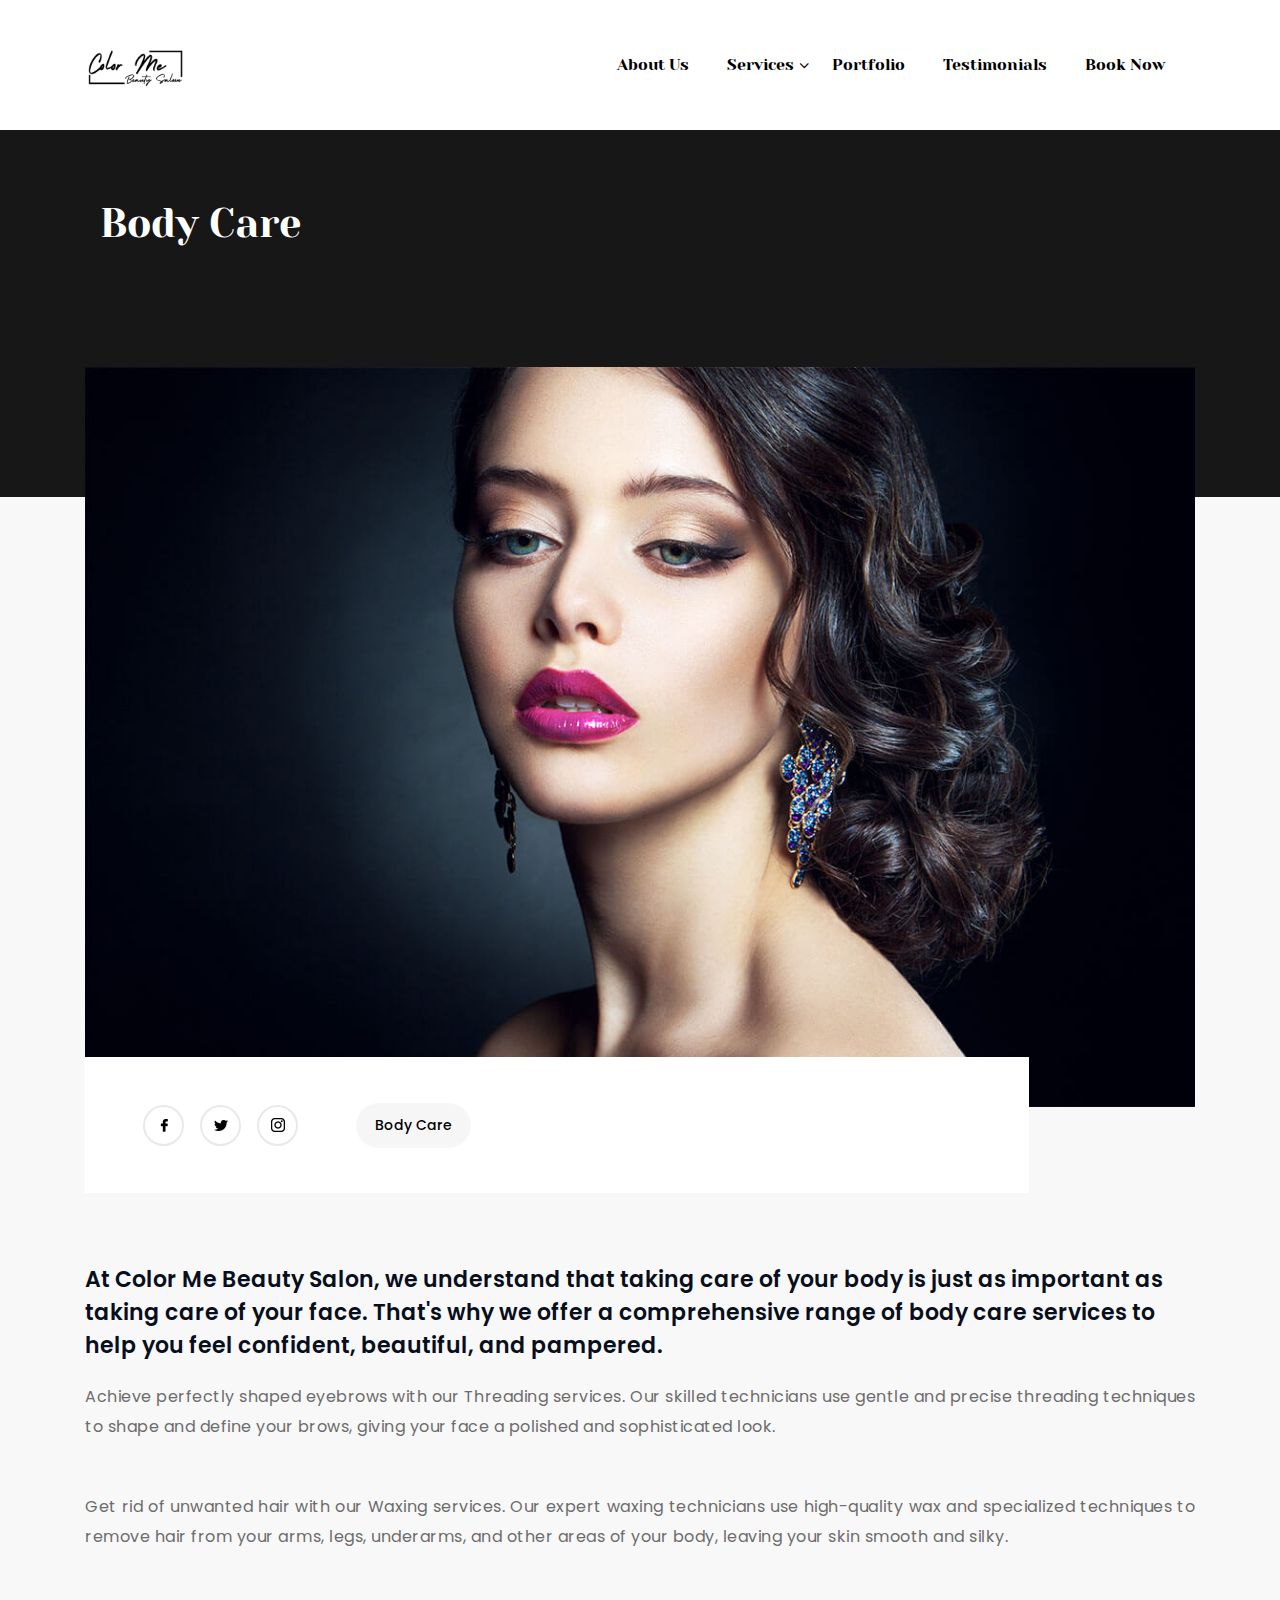
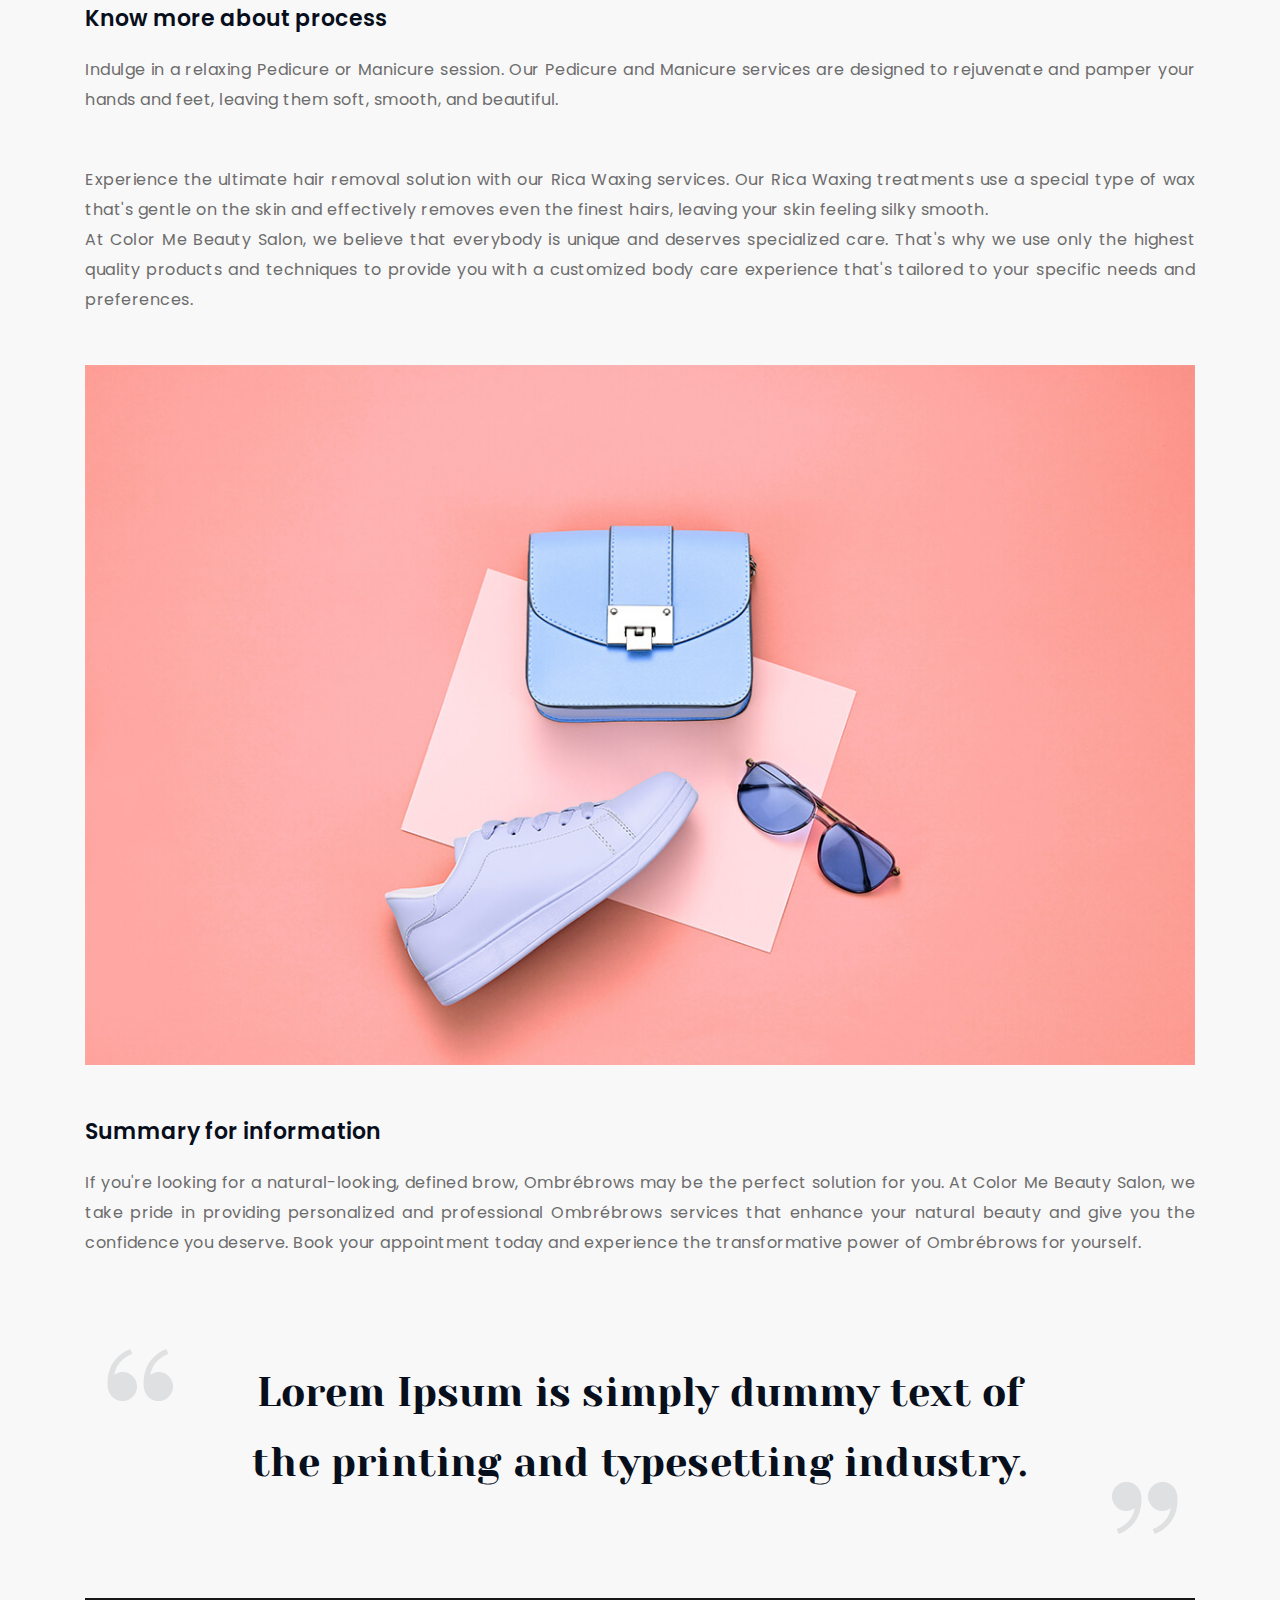
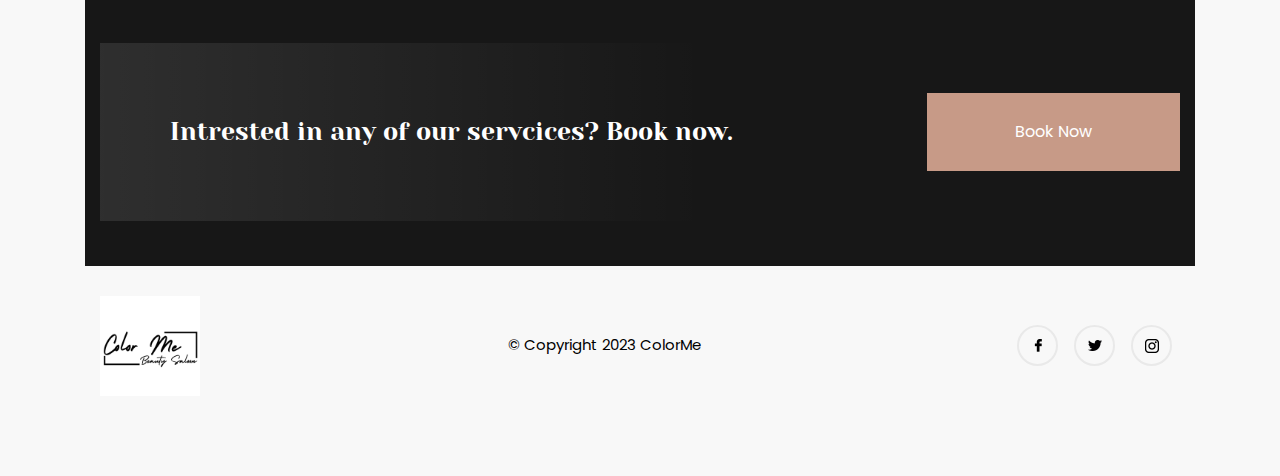
==== Body Care.html @ 49930834 "commit" ====
<!DOCTYPE html>
<html lang="en">

<!-- Mirrored from razzle.mythicsdesign.com/blog-detail.html by HTTrack Website Copier/3.x [XR&CO'2014], Fri, 12 May 2023 09:17:49 GMT -->

<head>
    <meta charset="utf-8">
    <title>Color me</title>
    <!-- Mobile Metas -->
    <meta name="viewport" content="width=device-width, initial-scale=1.0">
    <meta http-equiv="X-UA-Compatible" content="IE=edge" />
    <meta name="description" content="Beauty Salon HTML Template">
    <!--Favicon-->
    <link rel="apple-touch-icon" sizes="57x57" href="images/favicon/apple-icon-57x57.png">
    <link rel="apple-touch-icon" sizes="60x60" href="images/favicon/apple-icon-60x60.png">
    <link rel="apple-touch-icon" sizes="72x72" href="images/favicon/apple-icon-72x72.png">
    <link rel="apple-touch-icon" sizes="76x76" href="images/favicon/apple-icon-76x76.png">
    <link rel="apple-touch-icon" sizes="114x114" href="images/favicon/apple-icon-114x114.png">
    <link rel="apple-touch-icon" sizes="120x120" href="images/favicon/apple-icon-120x120.png">
    <link rel="apple-touch-icon" sizes="144x144" href="images/favicon/apple-icon-144x144.png">
    <link rel="apple-touch-icon" sizes="152x152" href="images/favicon/apple-icon-152x152.png">
    <link rel="apple-touch-icon" sizes="180x180" href="images/favicon/apple-icon-180x180.png">
    <link rel="icon" type="image/png" sizes="192x192" href="images/favicon/android-icon-192x192.png">
    <link rel="icon" type="image/png" sizes="32x32" href="images/favicon/favicon-32x32.png">
    <link rel="icon" type="image/png" sizes="96x96" href="images/favicon/favicon-96x96.png">
    <link rel="icon" type="image/png" sizes="16x16" href="images/favicon/favicon-16x16.png">
    <link rel="manifest" href="manifest.html">
    <meta name="msapplication-TileColor" content="#ffffff">
    <meta name="msapplication-TileImage" content="images/favicon/ms-icon-144x144.png">
    <meta name="theme-color" content="#ffffff">
    <!-- CSS -->
    <link rel="stylesheet" href="assets/css/bootstrap.min.css" />
    <link rel="stylesheet" href="assets/css/lity.css" />
    <link rel="stylesheet" href="assets/css/style.css" />
    <link rel="stylesheet" href="assets/css/responsive.css">
    <link rel="stylesheet" href="assets/css/slick.css" />
    <link rel="stylesheet" href="assets/css/font-awesome/css/font-awesome.css" />
    <!--fonts css-->
    <link href="https://fonts.googleapis.com/css?family=Yeseva+One" rel="stylesheet">
    <link href="https://fonts.googleapis.com/css?family=Poppins:100,100i,200,200i,300,300i,400,400i,500,500i,600,600i,700,700i,800,800i,900,900i" rel="stylesheet" />
</head>

<body>
    <div class="loader">
        <div class="loader-inner">
            <img src="images/colorme.jpeg" alt="LOGO" class="logo-img" />
            <img src="images/colorme.jpeg" alt="Loader GIF" class="loader-img" />
        </div>
    </div>
    <!-- Navigation Start -->
    <nav class="navbar navbar-expand-md navbar-light  sticky-top" id="nav-main">
        <div class="container">
            <a href="index.html" class="navbar-brand">
                <img src="images/colorme.jpeg" alt="LOGO" class="img-fluid" />
            </a>
            <button class="navbar-toggler" data-target="#navigation" data-control="navigation" data-toggle="collapse">
            <span class="navbar-toggler-icon"></span>
            </button>
            <div class="collapse navbar-collapse" id="navigation">
                <ul class="nav navbar-nav pull-lg-right ml-auto">
                    <li class="nav-item ">
                        <a href="index.html#about" class="nav-link  page-scroll">About Us</a>
                    </li>
                    <li class="nav-item  sub-menu-parent">
                        <a class="nav-link page-scroll drop-down" href="#">Services</a>
                        <ul class="sub-menu">
                            <li><a href="Microblading.html" class="page-scroll">Microblading</a></li>
                            <li><a href="Bridal Make-Up.html" class="page-scroll">Bridal Make-Up</a></li>
                            <li><a href="Hair Care
                                .html" class="page-scroll">Hair Care</a></li>
                            <li><a href="Body Care.html" class="page-scroll">Body Care</a></li>
                            <li><a href="Skin Care.html" class="page-scroll">Skin Care</a></li>
                        </ul>
                    </li>
                    <!-- <li class="nav-item">
                        <a href="index-2.html#expert" class="nav-link page-scroll">Our Expert</a>
                    </li> -->
                    <li class="nav-item">
                        <a href="index.html#portfolio" class="nav-link page-scroll">Portfolio</a>
                    </li>
                    <li class="nav-item">
                        <a href="index.html#testimonial" class="nav-link page-scroll">Testimonials</a>
                    </li>
                    <!-- <li class="nav-item  sub-menu-parent"  >
                     <a class="nav-link page-scroll active  drop-down" href="index-2.html#blog">Blog</a>
                     <ul class="sub-menu">
                        <li><a href="blog.html" class="page-scroll">Blog</a></li>
                        <li><a href="blog-detail.html" class="page-scroll active">Blog Detail</a></li>
                     </ul>
                  </li> -->
                    <li class="nav-item">
                        <a href="index.html#contact" class="nav-link page-scroll">Book Now</a>
                    </li>
                </ul>
            </div>
        </div>
    </nav>
    <!--Navigation End -->
    <div class="main-banner-area">
        <!-- start blog image banner -->
        <div class="half-bg d-flex  align-items-center" id="blog-bg">
            <div class="container">
                <div class="col-lg-9 col-md-9">
                    <div class="section-title ">
                        <h2 class="title line-height-70 text-left text-white">
                            Body Care

                        </h2>
                    </div>
                </div>
            </div>
        </div>
        <!-- end blog image banner -->
    </div>
    <!--Blog Start-->
    <div id="Blog-page" class="blog-inner-page">
        <div class="container">
            <div class="row">
                <div class="blog-grid-card col-lg-12 col-md-12 col-sm-12 col-xs-12 d-flex justify-content-between flex-column">
                    <div class="blog-img">
                        <img src="images/blog/blog-img1.jpg" alt="Blog Image" class="img-fluid" />
                    </div>
                    <div class="blog-inner d-flex align-items-center justify-content-between">
                        <!-- <div class="blog-profile d-flex align-items-center ">
                            <div class="blog-profile-img">
                                <img src="images/blog/profile.png" alt="Blog Profile" />
                            </div>
                            <div class="blog-profile-text">
                                <h4>Aron Martine</h4>
                                <h5 class="blog-text-left ">
                                    March 7, 2019
                                </h5>
                            </div>
                        </div> -->
                        <div class="blog-text-right d-flex align-items-center ">
                            <ul class=" hero-social social-icon   text-right d-flex">
                                <li>
                                    <a href="#" target="_blank">
                                        <img src="images/facebook.png" alt="Facebook Logo" />
                                    </a>
                                </li>
                                <li>
                                    <a href="#" target="_blank">
                                        <img src="images/twitter.png" alt="Twitter Logo" />
                                    </a>
                                </li>
                                <li>
                                    <a href="#" target="_blank">
                                        <img src="images/instagram.png" alt="Instagram Logo" />
                                    </a>
                                </li>
                            </ul>
                            <a href="#" class="blog-inner-tag ">Body Care</a>
                        </div>
                    </div>
                </div>
            </div>
            <!-- blog-post-wrapper Start -->
            <div class="blog-post-wrapper">
                <!-- blog-post__content Start -->
                <div class="blog-post__content">
                    <div class="blog-head">At Color Me Beauty Salon, we understand that taking care of your body is just as important as taking care of your face. That's why we offer a comprehensive range of body care services to help you feel confident, beautiful, and pampered.

                    </div>
                    <p>
                        Achieve perfectly shaped eyebrows with our Threading services. Our skilled technicians use gentle and precise threading techniques to shape and define your brows, giving your face a polished and sophisticated look.


                    </p>
                    <p>
                        Get rid of unwanted hair with our Waxing services. Our expert waxing technicians use high-quality wax and specialized techniques to remove hair from your arms, legs, underarms, and other areas of your body, leaving your skin smooth and silky.


                    </p>
                    <div class="blog-head">Know more about process
                    </div>
                    <p>
                        Indulge in a relaxing Pedicure or Manicure session. Our Pedicure and Manicure services are designed to rejuvenate and pamper your hands and feet, leaving them soft, smooth, and beautiful.
                    </p>
                    <p>
                        Experience the ultimate hair removal solution with our Rica Waxing services. Our Rica Waxing treatments use a special type of wax that's gentle on the skin and effectively removes even the finest hairs, leaving your skin feeling silky smooth.
                        <br>At Color Me Beauty Salon, we believe that everybody is unique and deserves specialized care. That's why we use only the highest quality products and techniques to provide you with a customized body care experience that's tailored
                        to your specific needs and preferences.
                    </p>
                    <div class="blog-post__image">
                        <a href="#"><img src="images/blog/img1.jpg" alt="Blog Post" class="img-fluid" /></a>
                    </div>
                    <div class="blog-head">Summary for information
                    </div>
                    <p>
                        If you're looking for a natural-looking, defined brow, Ombrébrows may be the perfect solution for you. At Color Me Beauty Salon, we take pride in providing personalized and professional Ombrébrows services that enhance your natural beauty and give you
                        the confidence you deserve. Book your appointment today and experience the transformative power of Ombrébrows for yourself.
                    </p>
                </div>
                <!-- blog-post__content End -->
                <!-- blog-post__quote Start -->
                <div class="blog-post__quote text-center">
                    <q>Lorem Ipsum is simply dummy text of the 
                  printing and typesetting industry. </q>
                </div>

                <div class="blog-bottom">
                    <div class="container">
                        <div class=" d-flex align-items-center justify-content-between">
                            <div class="blog-b-left">
                                Intrested in any of our servcices? Book now.
                            </div>
                            <div class="blog-b-right">
                                <a href="#" class="blog-btn d-flex justify-content-center align-items-center">Book Now</a>
                            </div>
                        </div>
                    </div>
                </div>
                <div class="container">
                    <div class="foot-info d-flex justify-content-between align-items-center">
                        <div class="foot-logo">
                            <a href="index.html"><img src="images/colorme.jpeg" alt="Logo" /></a>
                        </div>
                        <div class="foot-text">© Copyright 2023 ColorMe</div>
                        <div class="f_d">
                            <ul class=" hero-social social-icon icon-sm m-0 xs-text-center text-right d-flex">
                                <li>
                                    <a href="#" target="_blank">
                                        <img src="images/facebook.png" alt="Facebook Logo" />
                                    </a>
                                </li>
                                <li>
                                    <a href="#" target="_blank">
                                        <img src="images/twitter.png" alt="Twitter Logo" />
                                    </a>
                                </li>
                                <li>
                                    <a href="#" target="_blank">
                                        <img src="images/instagram.png" alt="Instagram Logo" />
                                    </a>
                                </li>
                            </ul>
                        </div>
                    </div>
                </div>
                <!-- Javascript -->
                <script src="assets/js/jquery.min.js"></script>
                <script src="assets/js/Popper.js"></script>
                <script src="assets/js/bootstrap.min.js"></script>
                <script src="assets/js/lity.js"></script>
                <script src="assets/js/slick.min.js"></script>
                <script src="assets/js/jquery.easing.min.js"></script>
                <script src="assets/js/main.js"></script>
</body>



</html>
---- assets/css/lity.css ----
/*! Lity - v2.3.1 - 2018-04-20
* http://sorgalla.com/lity/
* Copyright (c) 2015-2018 Jan Sorgalla; Licensed MIT */
.lity {
  z-index: 9990;
  position: fixed;
  top: 0;
  right: 0;
  bottom: 0;
  left: 0;
  white-space: nowrap;
  background: #0b0b0b;
  background: rgba(0, 0, 0, 0.9);
  outline: none !important;
  opacity: 0;
  -webkit-transition: opacity 0.3s ease;
  -o-transition: opacity 0.3s ease;
  transition: opacity 0.3s ease;
}
.lity.lity-opened {
  opacity: 1;
}
.lity.lity-closed {
  opacity: 0;
}
.lity * {
  -webkit-box-sizing: border-box;
     -moz-box-sizing: border-box;
          box-sizing: border-box;
}
.lity-wrap {
  z-index: 9990;
  position: fixed;
  top: 0;
  right: 0;
  bottom: 0;
  left: 0;
  text-align: center;
  outline: none !important;
}
.lity-wrap:before {
  content: '';
  display: inline-block;
  height: 100%;
  vertical-align: middle;
  margin-right: -0.25em;
}
.lity-loader {
  z-index: 9991;
  color: #fff;
  position: absolute;
  top: 50%;
  margin-top: -0.8em;
  width: 100%;
  text-align: center;
  font-size: 14px;
  font-family: Arial, Helvetica, sans-serif;
  opacity: 0;
  -webkit-transition: opacity 0.3s ease;
  -o-transition: opacity 0.3s ease;
  transition: opacity 0.3s ease;
}
.lity-loading .lity-loader {
  opacity: 1;
}
.lity-container {
  z-index: 9992;
  position: relative;
  text-align: left;
  vertical-align: middle;
  display: inline-block;
  white-space: normal;
  max-width: 100%;
  max-height: 100%;
  outline: none !important;
}
.lity-content {
  z-index: 9993;
  width: 100%;
  -webkit-transform: scale(1);
      -ms-transform: scale(1);
       -o-transform: scale(1);
          transform: scale(1);
  -webkit-transition: -webkit-transform 0.3s ease;
  transition: -webkit-transform 0.3s ease;
  -o-transition: -o-transform 0.3s ease;
  transition: transform 0.3s ease;
  transition: transform 0.3s ease, -webkit-transform 0.3s ease, -o-transform 0.3s ease;
}
.lity-loading .lity-content,
.lity-closed .lity-content {
  -webkit-transform: scale(0.8);
      -ms-transform: scale(0.8);
       -o-transform: scale(0.8);
          transform: scale(0.8);
}
.lity-content:after {
  content: '';
  position: absolute;
  left: 0;
  top: 0;
  bottom: 0;
  display: block;
  right: 0;
  width: auto;
  height: auto;
  z-index: -1;
  -webkit-box-shadow: 0 0 8px rgba(0, 0, 0, 0.6);
          box-shadow: 0 0 8px rgba(0, 0, 0, 0.6);
}
.lity-close {
  z-index: 9994;
  width: 35px;
  height: 35px;
  position: fixed;
  right: 0;
  top: 0;
  -webkit-appearance: none;
  cursor: pointer;
  text-decoration: none;
  text-align: center;
  padding: 0;
  color: #fff;
  font-style: normal;
  font-size: 35px;
  font-family: Arial, Baskerville, monospace;
  line-height: 35px;
  text-shadow: 0 1px 2px rgba(0, 0, 0, 0.6);
  border: 0;
  background: none;
  outline: none;
  -webkit-box-shadow: none;
          box-shadow: none;
}
.lity-close::-moz-focus-inner {
  border: 0;
  padding: 0;
}
.lity-close:hover,
.lity-close:focus,
.lity-close:active,
.lity-close:visited {
  text-decoration: none;
  text-align: center;
  padding: 0;
  color: #fff;
  font-style: normal;
  font-size: 35px;
  font-family: Arial, Baskerville, monospace;
  line-height: 35px;
  text-shadow: 0 1px 2px rgba(0, 0, 0, 0.6);
  border: 0;
  background: none;
  outline: none;
  -webkit-box-shadow: none;
          box-shadow: none;
}
.lity-close:active {
  top: 1px;
}
/* Image */
.lity-image img {
  max-width: 100%;
  display: block;
  line-height: 0;
  border: 0;
}
/* iFrame */
.lity-iframe .lity-container,
.lity-youtube .lity-container,
.lity-vimeo .lity-container,
.lity-facebookvideo .lity-container,
.lity-googlemaps .lity-container {
  width: 100%;
  max-width: 964px;
}
.lity-iframe-container {
  width: 100%;
  height: 0;
  padding-top: 56.25%;
  overflow: auto;
  pointer-events: auto;
  -webkit-transform: translateZ(0);
          transform: translateZ(0);
  -webkit-overflow-scrolling: touch;
}
.lity-iframe-container iframe {
  position: absolute;
  display: block;
  top: 0;
  left: 0;
  width: 100%;
  height: 100%;
  -webkit-box-shadow: 0 0 8px rgba(0, 0, 0, 0.6);
          box-shadow: 0 0 8px rgba(0, 0, 0, 0.6);
  background: #000;
}
.lity-hide {
  display: none;
}
---- assets/css/style.css ----
/*-----------------------------------------------------------------------------------
-----------------------------------------------------------------------------------
CSS INDEX
===================
01. Theme default CSS
02. Loader CSS
03. BG Lines CSS 
04. Navbar CSS 
05. Hero Section CSS
06. About Section CSS
07. Service Section CSS
08. Price Section CSS
09. Our Expert Section CSS
10. Video Section CSS 
11. Portfolio Section CSS
12. Testimonial Section CSS
13. Blog Section CSS
14. Contact Section CSS
15. Footer CSS
16. Blog Page CSS
17. Blog Detail Page CSS
-----------------------------------------------------------------------------------*/


/*=============== 01. Theme default CSS =====================*/

*,
*::after,
*::before {
    -webkit-box-sizing: border-box;
    box-sizing: border-box;
}

.site-wrapper {
    height: 100%;
}

::-ms-clear {
    display: none;
}

body {
    background-color: #f8f8f8;
    font-family: 'Yeseva One', cursive;
    position: relative;
    overflow-x: hidden;
    margin: 0;
    padding: 0;
}

body {
    max-width: 100%;
    overflow-x: hidden;
}

body[data-rtl="rtl"] {
    direction: rtl;
    text-align: right;
}

h1,
h2,
h3,
h4,
h5,
h6 {
    color: #222222;
    font-weight: 400;
    margin-top: 0;
    line-height: 1.2;
}

h1 {
    font-size: 36px;
}

h2 {
    font-size: 30px;
}

h3 {
    font-size: 24px;
}

h4 {
    font-size: 18px;
}

h5 {
    font-size: 14px;
}

h6 {
    font-size: 12px;
}

p:last-child {
    margin-bottom: 0;
}

p {
    font-family: 'Poppins', sans-serif;
    font-size: 15px;
    line-height: 25px;
    margin: 0;
    text-align: justify;
}

a,
button {
    color: inherit;
    display: inline-block;
    line-height: inherit;
    text-decoration: none;
    cursor: pointer;
}

a,
button,
img,
input,
span {
    -webkit-transition: all 0.3s ease 0s;
    -o-transition: all 0.3s ease 0s;
    transition: all 0.3s ease 0s;
}

*:focus {
    outline: none !important;
}

a:focus {
    color: inherit;
    outline: none;
    text-decoration: none;
}

a:hover {
    text-decoration: none;
    color: #d0a97e;
}

button,
input[type="submit"] {
    cursor: pointer;
}

ul {
    list-style: outside none none;
    margin: 0;
    padding: 0;
}

img {
    max-width: 100%;
}

.width-100 {
    width: 100%;
}

.position-absolute {
    position: absolute!important;
}

.float-right {
    float: right !important;
}

a,
a:active,
a:focus {
    color: #6f6f6f;
    text-decoration: none;
    transition-timing-function: ease-in-out;
    -ms-transition-timing-function: ease-in-out;
    -moz-transition-timing-function: ease-in-out;
    -webkit-transition-timing-function: ease-in-out;
    -o-transition-timing-function: ease-in-out;
    transition-duration: .2s;
    -ms-transition-duration: .2s;
    -moz-transition-duration: .2s;
    -webkit-transition-duration: .2s;
    -o-transition-duration: .2s;
}

.section-title .title {
    font-size: 40px;
    color: #000000;
    padding-bottom: 50px;
    position: relative;
    margin: 0px;
}

.text-white {
    color: #ffffff;
}

.line-height-70 {
    line-height: 70px;
}


/*================ 02. Loader CSS ===============*/

html,
body {
    overflow-y: hidden;
}

html.animate,
body.animate {
    overflow-y: auto;
}

.loader {
    position: fixed;
    left: 0px;
    top: 0px;
    width: 100%;
    height: 100%;
    z-index: 10000;
    background: rgb(255, 255, 255);
    opacity: 1;
}

.loader-inner {
    display: -webkit-box;
    display: -ms-flexbox;
    display: flex;
    -webkit-box-pack: center;
    -ms-flex-pack: center;
    justify-content: center;
    -webkit-box-align: center;
    -ms-flex-align: center;
    align-items: center;
    -webkit-box-orient: vertical;
    -webkit-box-direction: normal;
    -ms-flex-direction: column;
    flex-direction: column;
    position: absolute;
    left: 0;
    right: 0;
    top: 0;
    bottom: 0;
    margin: 0px auto;
}

.logo-img {
    max-width: 150px;
}

.loader-img {
    width: 80px;
    height: 80px;
    margin-top: 30px;
}


/*=============== 03. BG Lines CSS =====================*/

.page-line,
.page-line__item {
    position: absolute;
    top: 0;
    bottom: 0;
    left: 0;
}

.page-line {
    right: 0;
    z-index: 0;
}

.page-col,
.page-line .container {
    height: 100%;
}

.page-col {
    height: 100%;
}

.page-line__inner {
    height: 100%;
    border-left: 1px solid #f0f0f0;
    border-right: 1px solid #f0f0f0;
    opacity: 1;
    display: -webkit-box;
    display: -ms-flexbox;
    display: flex;
}

.page-col {
    width: 25%;
    border-right: 1px solid #f0f0f0;
    background: 0 0;
}

.page-line__inner .page-col:last-child {
    border: none;
}

.page-inner-dark {
    border-left: 1px solid #3c3c3b;
    border-right: 1px solid #3c3c3b;
}

.page-col-dark {
    border-right: 1px solid #3c3c3b;
}


/*=============== 04. Navbar CSS =====================*/

.navbar {
    border: none;
    -webkit-transition: 0.4s all ease;
    -o-transition: 0.4s all ease;
    transition: 0.4s all ease;
    background: #fff;
    border: none;
    color: #4e4e4e;
    font-size: 15px;
    border: none;
    margin: 0px auto;
    padding: 15px 0px;
}

.navbar * {
    -webkit-transition: 0.4s all ease;
    -o-transition: 0.4s all ease;
    transition: 0.4s all ease;
}

.navbar-brand {
    max-width: 100px;
}

.navbar-brand img {
    max-width: 100%;
}

.toggle-menu .nav-item a {
    position: relative;
}

.navbar-light .navbar-nav>.nav-item>a {
    font-size: 15px;
    color: #000;
}

.nav>li>a {
    padding-right: 0px;
    padding-left: 0px;
}

.navbar-expand-md .navbar-nav .nav-link {
    padding-left: 40px;
    padding-right: 0px;
}

.navbar-light .navbar-nav>.nav-item>a:hover {
    color: #c79a87!important;
}

.navbar-light .navbar-nav>.active>a,
.navbar-light .navbar-nav>.active>a:focus,
.navbar-light .navbar-nav>.active>a:hover {
    background-color: transparent;
    color: #c79a87;
}

.navbar-light .navbar-nav .nav-item:active {
    color: #c79a87;
}

.navbar-light .navbar-nav .active>.nav-link,
.navbar-light .navbar-nav .nav-link.active,
.navbar-light .navbar-nav .nav-link.show,
.navbar-light .navbar-nav .show>.nav-link {
    color: #c79a87;
}

.navbar-light .navbar-toggler {
    border-color: #000;
}

.navbar-light .navbar-toggler .icon-bar {
    background-color: #000;
}

.navbar-light .navbar-toggler:focus,
.navbar-light .navbar-toggler:hover {
    color: #c79a87!important;
    background-color: transparent;
}

.nav-white {
    background-color: #fff;
    -webkit-box-shadow: 0 2px 3px 0px rgba(0, 0, 0, 0.16);
    box-shadow: 0 2px 3px 0px rgba(0, 0, 0, 0.16);
}

.nav-white .navbar-nav>.nav-item>.nav-link {
    color: #171717;
}

.nav-white .navbar-nav>.nav-item>.nav-link.active,
.nav-white .navbar-nav>.nav-item>.nav-link:focus,
.nav-white .navbar-nav>.nav-item>.nav-link:hover {
    color: #c79a87!important;
}

.navbar-light .navbar-nav>.open>a,
.navbar-light .navbar-nav>.open>a:focus,
.navbar-light .navbar-nav>.open>a:hover {
    color: #fff;
    background-color: transparent;
}

.sticky-top {
    position: fixed;
    top: 0;
    width: 100%;
    z-index: 1020;
}

.sub-menu-parent {
    position: relative;
}

.drop-down::after {
    font-family: "FontAwesome";
    text-decoration: none;
    content: '\f107';
    position: absolute;
    margin-left: 5px;
    transition: all .3s ease;
}

.sub-menu {
    opacity: 1;
    -webkit-transform: scale(1, 0);
    -ms-transform: scale(1, 0);
    transform: scale(1, 0);
    padding: 10px 0px;
    -webkit-transform-origin: top;
    -ms-transform-origin: top;
    transform-origin: top;
    -webkit-transition: all 300ms ease-in-out 0s;
    -o-transition: all 300ms ease-in-out 0s;
    transition: all 300ms ease-in-out 0s;
    z-index: 100;
    list-style-type: none;
    position: absolute;
    top: 58px;
    left: 0px;
    margin: 0;
    background-color: #fff;
    text-align: left;
    border-top: 2px solid #c79a87;
}

.sub-menu li a {
    display: block;
    padding: 10px 20px;
    margin-right: 0px;
    clear: both;
    color: #000;
    white-space: nowrap;
    font-size: 15px;
    letter-spacing: 1px;
    -webkit-transition: 0.3s all ease-out;
    -o-transition: 0.3s all ease-out;
    transition: 0.3s all ease-out;
}

.sub-menu li a:hover,
.sub-menu li a:focus {
    color: #c79a87;
}

.sub-menu-parent:focus .sub-menu,
.sub-menu-parent:hover .sub-menu {
    opacity: 1;
    -webkit-transform: scale(1, 1);
    -ms-transform: scale(1, 1);
    transform: scale(1, 1);
}


/*=============== 05. Hero Section CSS =====================*/

.hero-section {
    height: 100vh;
}

.carousel-detail {
    max-width: 600px;
    position: relative;
    height: 100vh;
}

.carousel-detail .down-up {
    font-size: 60px;
    color: #fff;
}

.carousel-detail:before {
    content: '';
    position: absolute;
    left: 45%;
    right: 0;
    bottom: 0;
    top: 0;
    height: 100%;
    width: 0px;
    background: rgba(182, 150, 132, 0.5);
    z-index: -1;
    -webkit-transition: all 0.8s ease-in-out;
    -o-transition: all 0.8s ease-in-out;
    transition: all 0.8s ease-in-out;
}

.carousel-fade .carousel-item.active .carousel-detail:before {
    width: 285px;
}

.arrow-icon--circle {
    -webkit-transition: stroke-dashoffset .8s ease-in-out;
    -o-transition: stroke-dashoffset .8s ease-in-out;
    transition: stroke-dashoffset .8s ease-in-out;
    stroke-dasharray: 140;
    stroke-dashoffset: 140;
}

.swiper-button-prev :hover .arrow-icon--circle {
    stroke-dashoffset: 0;
}

.arrow-icon--circle2 {
    -webkit-transition: stroke-dashoffset .8s ease-in-out;
    -o-transition: stroke-dashoffset .8s ease-in-out;
    transition: stroke-dashoffset .8s ease-in-out;
    stroke-dasharray: 140;
    stroke-dashoffset: 140;
}

.swiper-button-next :hover .arrow-icon--circle2 {
    stroke-dashoffset: 0;
}

.swiper-button-prev,
.swiper-container-rtl .swiper-button-next {
    background: none!important;
    left: 0px!important;
    right: auto;
}

.swiper-button-next,
.swiper-container-rtl .swiper-button-prev {
    right: 0px!important;
    left: auto;
    background: none!important;
}

.header .swiper-carousel {
    width: 100%;
    height: 100vh;
    left: 0;
    top: 0;
    z-index: 0;
}

.header .swiper-carousel * {
    -webkit-transition: all 0.3s ease;
    -o-transition: all 0.3s ease;
    transition: all 0.3s ease;
    -o-transition-duration: 500ms;
    transition-duration: 500ms;
    -webkit-transition-duration: 500ms;
    -o-transition-timing-function: cubic-bezier(0.86, 0, 0.07, 1);
    transition-timing-function: cubic-bezier(0.86, 0, 0.07, 1);
    -webkit-transition-timing-function: cubic-bezier(0.86, 0, 0.07, 1);
}

.header .swiper-carousel .swiper-slide {
    height: 100%;
    display: -webkit-box;
    display: -ms-flexbox;
    display: flex;
    background: #eee;
    -webkit-box-align: center;
    -ms-flex-align: center;
    align-items: center;
    -webkit-box-pack: center;
    -ms-flex-pack: center;
    justify-content: center;
    -webkit-transition: all 200ms linear;
    -o-transition: all 200ms linear;
    transition: all 200ms linear;
    background-size: cover;
}

.header .swiper-carousel .swiper-slide:after {
    content: "";
    width: 100%;
    height: 100%;
    background: #313434;
    position: absolute;
    left: 0;
    top: 0;
    opacity: 0.6;
    -webkit-transition: 0.25s ease-in-out;
    -o-transition: 0.25s ease-in-out;
    transition: 0.25s ease-in-out;
}

.header .swiper-carousel .swiper-slide .inner {
    opacity: 0;
    padding: 0 5vw;
    position: relative;
    z-index: 2;
    -webkit-transform: translateY(50px);
    -ms-transform: translateY(50px);
    transform: translateY(50px);
}

.header .swiper-carousel .swiper-slide-active {
    margin: 0;
    -webkit-box-shadow: 0 0 50px rgba(0, 0, 0, 0.3);
    box-shadow: 0 0 50px rgba(0, 0, 0, 0.3);
    z-index: 2;
}

.header .swiper-carousel .swiper-slide-active:after {
    content: "";
    opacity: 0;
}

.header .swiper-carousel .swiper-slide-active .inner {
    opacity: 1;
    -webkit-transform: translateY(0);
    -ms-transform: translateY(0);
    transform: translateY(0);
}

.header .swiper-container {
    width: 100%;
    height: 100vh;
    left: 0;
    top: 0;
    z-index: 0;
    cursor: default!important;
}

.header .swiper-container .swiper-slide {
    overflow: hidden;
}

.header .swiper-container .swiper-button-next {
    width: auto;
    height: auto;
    background: none;
    right: 33px;
    font-weight: 800;
    color: #fff;
    -webkit-transform: rotate(90deg);
    -ms-transform: rotate(90deg);
    transform: rotate(90deg);
    margin-top: 20px;
    overflow: hidden;
}

.header .swiper-container .swiper-button-next * {
    -webkit-transition: 0.25s ease-in-out;
    -o-transition: 0.25s ease-in-out;
    transition: 0.25s ease-in-out;
}

.header .swiper-container .swiper-button-next span {
    position: relative;
    display: inline-block;
}

.header .swiper-container .swiper-button-next span:before {
    position: absolute;
    top: 100%;
    content: attr(data-hover);
}

.header .swiper-container .swiper-button-prev {
    width: auto;
    height: auto;
    background: none;
    left: auto;
    right: 33px;
    font-weight: 800;
    color: #fff;
    -webkit-transform: rotate(90deg);
    -ms-transform: rotate(90deg);
    transform: rotate(90deg);
    margin-top: -40px;
    overflow: hidden;
}

.header .swiper-container .swiper-button-prev * {
    -webkit-transition: 0.25s ease-in-out;
    -o-transition: 0.25s ease-in-out;
    transition: 0.25s ease-in-out;
}

.header .swiper-container .swiper-button-prev span {
    position: relative;
    display: inline-block;
}

.header .swiper-container .swiper-button-prev span:before {
    position: absolute;
    top: 100%;
    content: attr(data-hover);
}

.header .swiper-container .swiper-button-prev span:before {
    -webkit-transform: translate3d(0, 0, 0);
    transform: translate3d(0, 0, 0);
}

.header .swiper-container .swiper-button-prev:hover span {
    -webkit-transform: translateY(-100%);
    -ms-transform: translateY(-100%);
    transform: translateY(-100%);
}

.swiper-pagination-fraction {
    width: 100px;
    color: #fff;
    text-align: right;
    -webkit-transition: all .5s ease-in-out;
    -o-transition: all .5s ease-in-out;
    transition: all .5s ease-in-out;
    position: relative!important;
    bottom: 0!important;
}

.swiper-pagination-fraction .swiper-pagination-current {
    font-size: 40px;
    font-weight: 800;
    -webkit-transition: all .5s ease-in-out;
    -o-transition: all .5s ease-in-out;
    transition: all .5s ease-in-out;
}

.swiper-pagination-fraction .swiper-pagination-current:before {
    content: "0";
}

.swiper-pagination-fraction .swiper-pagination-total {
    font-size: 20px;
    font-weight: 600;
    -webkit-transition: all .5s ease-in-out;
    -o-transition: all .5s ease-in-out;
    transition: all .5s ease-in-out;
}

.header .slide-inner {
    width: 100%;
    height: 100vh;
    position: absolute;
    left: 0;
    top: 0;
    z-index: 1;
    background-size: cover!important;
    background-position: center!important;
    background-repeat: no-repeat!important;
    display: -webkit-box;
    display: -ms-flexbox;
    display: flex;
    -ms-flex-wrap: wrap;
    flex-wrap: wrap;
    -webkit-box-orient: vertical;
    -webkit-box-direction: normal;
    -ms-flex-direction: column;
    flex-direction: column;
    -webkit-box-pack: center;
    -ms-flex-pack: center;
    justify-content: center;
    -webkit-transition: 0.5s ease-in-out;
    -o-transition: 0.5s ease-in-out;
    transition: 0.5s ease-in-out;
}

.slider-arrow a>span {
    display: inline-block;
    width: 20px;
    height: 20px;
    background-size: unset;
}

.hero-inner {
    margin-top: -74px;
    z-index: 1000;
    position: relative;
    height: 75px;
}

.hero-scroll {
    z-index: 10;
    background-color: #fff;
    height: 75px;
}

.arrow-icon--circle-scroll {
    -webkit-transition: stroke-dashoffset .8s ease-in-out;
    -o-transition: stroke-dashoffset .8s ease-in-out;
    transition: stroke-dashoffset .8s ease-in-out;
    stroke-dasharray: 140;
    stroke-dashoffset: 140;
}

.scroll:hover .arrow-icon--circle-scroll {
    stroke-dashoffset: 0;
}

.hero-scroll span {
    font-size: 16px;
    color: #21211e;
    padding-right: 25px;
}

.hero-scroll a {
    position: relative;
    background: transparent;
    width: 41px;
    height: 41px;
    border: 2px solid #e9e9e9;
    border-radius: 50%;
    display: -webkit-box;
    display: -ms-flexbox;
    display: flex;
    -webkit-box-pack: center;
    -ms-flex-pack: center;
    justify-content: center;
    -webkit-box-align: center;
    -ms-flex-align: center;
    align-items: center;
    -webkit-transition: all 0.5s ease-in-out;
    -o-transition: all 0.5s ease-in-out;
    transition: all 0.5s ease-in-out;
}

.hero-scroll a:hover {
    border: 2px solid #d4d3d3;
}

.hero-bottom-nav {
    padding: 0px 40px;
    background-color: #fff;
    z-index: 10;
    height: 75px;
}

.w-20 {
    width: 20%;
}

.swiper-button-next:focus,
.swiper-button-next:hover,
.swiper-button-prev:focus,
.swiper-button-prev:hover {
    color: #fff;
    text-decoration: none;
    outline: 0;
    opacity: 1;
}

.swiper-wrapper,
.swiper-slide {
    -webkit-transform-style: flat;
    transform-style: flat;
}

.swiper-button-next,
.swiper-button-prev {
    position: relative!important;
    background: transparent;
    width: 41px!important;
    height: 41px!important;
    border: 2px solid #e9e9e9;
    border-radius: 50%;
    display: -webkit-box;
    display: -ms-flexbox;
    display: flex;
    -webkit-box-pack: center;
    -ms-flex-pack: center;
    justify-content: center;
    -webkit-box-align: center;
    -ms-flex-align: center;
    align-items: center;
    -webkit-transition: all 0.5s ease-in-out;
    -o-transition: all 0.5s ease-in-out;
    transition: all 0.5s ease-in-out;
    opacity: 1;
    top: 0!important;
    margin-top: 0px!important;
}

.swiper-button-prev:hover,
.swiper-button-next:hover {
    border: 2px solid #d4d3d3;
}

.social-icon a {
    color: #000;
    margin: 0px 8px;
    -webkit-transition: all 0.5s ease-in-out;
    -o-transition: all 0.5s ease-in-out;
    transition: all 0.5s ease-in-out;
}

.social-icon a {
    position: relative;
    background: transparent;
    width: 41px;
    height: 41px;
    border: 2px solid #e9e9e9;
    border-radius: 50%;
    display: -webkit-box;
    display: -ms-flexbox;
    display: flex;
    -webkit-box-pack: center;
    -ms-flex-pack: center;
    justify-content: center;
    -webkit-box-align: center;
    -ms-flex-align: center;
    align-items: center;
    -webkit-transition: all 0.5s ease-in-out;
    -o-transition: all 0.5s ease-in-out;
    transition: all 0.5s ease-in-out;
}

.social-icon a:hover {
    border: 2px solid #d4d3d3;
}

.social-icon a img {
    -webkit-transition: all 0.5s ease-in-out;
    -o-transition: all 0.5s ease-in-out;
    transition: all 0.5s ease-in-out;
}

.social-icon a:hover img {
    -webkit-transform: scale(1.1);
    -ms-transform: scale(1.1);
    transform: scale(1.1);
}

.hero-shape {
    position: relative;
}

.hero-shape {
    position: absolute;
    height: 100vh;
    width: 285px;
    background: rgba(182, 150, 132, 0.5);
    z-index: 8;
    left: 35%;
    -webkit-transition: all 0.8s ease-in-out;
    -o-transition: all 0.8s ease-in-out;
    transition: all 0.8s ease-in-out;
}

.swiper-bg {
    background: rgba(199, 154, 135, 0.5);
    display: flex;
    align-items: center;
}


/*=============== 06. About Section CSS =====================*/

.aboutus {
    position: relative;
}

.about-left {
    height: 100%;
    padding: 80px 15px;
    position: relative;
    z-index: 2;
}

.about-left:before {
    content: '';
    position: absolute;
    top: 0;
    z-index: -1;
    bottom: 0;
    right: 0;
    background: #c79a87;
    height: 100%;
    width: 285px;
}

.ab-left-img {
    height: 517px;
    position: relative;
    width: 630px;
}

.ab-left-img img {
    width: 100%;
    height: 100%;
    -o-object-fit: cover;
    object-fit: cover;
}

.about-right {
    position: relative;
    padding: 80px 15px;
    display: -webkit-box;
    display: -ms-flexbox;
    display: flex;
    -webkit-box-pack: center;
    -ms-flex-pack: center;
    justify-content: center;
    -webkit-box-align: end;
    -ms-flex-align: end;
    align-items: flex-end;
}

.about-right:before {
    content: '';
    position: absolute;
    top: 0;
    z-index: 1;
    bottom: 0;
    left: 0;
    background-image: url('../../images/about/about-bg.png');
    background-repeat: no-repeat;
    background-position: right;
    height: 50%;
    width: 270px;
}

.about-right-inner {
    position: relative;
    height: 434px;
    background: #fff;
    width: 100%;
    z-index: 2;
    -webkit-box-shadow: 0px 0px 84px 0px rgba(0, 0, 0, 0.08);
    box-shadow: 0px 0px 84px 0px rgba(0, 0, 0, 0.08);
    padding: 50px;
}

.swiper1 {
    margin: 0 auto 50px;
    width: 40%;
    text-align: center;
    padding: 10px 20px;
    font-size: 10vw;
    line-height: 1;
    position: relative;
    text-transform: uppercase;
    cursor: pointer;
}

.swiper1__content {
    color: rgba(0, 0, 0, 0);
    display: block;
}

.swiper1__bar,
.swiper1__bar--right {
    width: 100%;
    height: 100%;
    background: orange;
    display: block;
    position: absolute;
    top: 0;
    left: 0;
    -webkit-transform: translateX(-100%);
    -ms-transform: translateX(-100%);
    transform: translateX(-100%);
    -webkit-transition: 1s ease-in-out;
    -o-transition: 1s ease-in-out;
    transition: 1s ease-in-out;
}

.swiper1__bar--right {
    -webkit-transform: translateX(100%);
    -ms-transform: translateX(100%);
    transform: translateX(100%);
}

.swiper1.revealed .swiper1__content {
    -webkit-animation-name: kf-font-reveal;
    animation-name: kf-font-reveal;
    -webkit-animation-duration: 1s;
    animation-duration: 1s;
    color: orange;
}

.swiper1.revealed .swiper1__bar {
    -webkit-transform: translate(100%, 0%) translate3d(0px, 0px, 0px);
    transform: translate(100%, 0%) translate3d(0px, 0px, 0px);
}

.swiper1.revealed .swiper1__bar--right {
    -webkit-transform: translate(-100%, 0%) translate3d(0px, 0px, 0px);
    transform: translate(-100%, 0%) translate3d(0px, 0px, 0px);
}


/*=============== 07. Service Section CSS =====================*/

.heading {
    font-size: 40px;
    color: #000;
    padding-bottom: 50px;
    position: relative;
    margin: 0px;
}

.service {
    background-size: cover;
    background-position: center center;
    position: relative;
    background: url('../../images/slider/image_01.png');
    padding: 80px 0px;
    color: #fff;
}

.slider .slick-slide {
    -webkit-transform: scale(1);
    -ms-transform: scale(1);
    transform: scale(1);
    opacity: .5;
}

.slider .slick-slide.slick-center {
    opacity: 1;
}

.switch {
    background: #000;
}

.slider {
    position: relative;
}

.img-box {
    padding: 0;
    height: 350px;
}

.slider .slick-slide img {
    width: 100%;
    height: 100%;
    -o-object-fit: cover;
    object-fit: cover;
}

.slider .slider-div {
    float: left;
    width: 1140px;
}

.img-box {
    width: 50%;
}

.slider-div-details {
    width: 350px;
    margin: 0px auto;
}

.slider-div-details span {
    font-size: 20px;
}

.service-description p {
    color: rgba(255, 255, 255, 0.5);
}

.slider-div-details h6 {
    font-size: 30px;
    color: #fff;
    text-transform: capitalize;
    margin: 10px 0px 15px 0px;
}

.slick-arrow-left,
.slick-arrow-right {
    padding: 0;
    background-color: transparent;
    border: none;
    z-index: 100;
    background: #fff;
    height: 47px;
    width: 47px;
    border-radius: 50%;
    display: -webkit-box;
    display: -ms-flexbox;
    display: flex;
    -webkit-box-pack: center;
    -ms-flex-pack: center;
    justify-content: center;
    -webkit-box-align: center;
    -ms-flex-align: center;
    align-items: center;
}

.slick-prev img,
.slick-next img {}

.slick-arrow-left {
    float: left;
    -webkit-transform: translate(-37px, -180px);
    -ms-transform: translate(-37px, -180px);
    transform: translate(-37px, -180px);
    z-index: 10;
    position: relative;
}

.slick-arrow-right {
    float: right;
    -webkit-transform: translate(37px, -180px);
    -ms-transform: translate(37px, -180px);
    transform: translate(37px, -180px);
    z-index: 10;
    position: relative;
}


/*=============== 08. Price Section CSS =====================*/

.price {
    position: relative;
    padding: 80px 0px 0px;
}

.price .price-box .price-style-icon {
    width: 66px;
    height: 66px;
    background: #c79a87;
    border-radius: 50%;
    display: -webkit-box;
    display: -ms-flexbox;
    display: flex;
    -webkit-box-pack: center;
    -ms-flex-pack: center;
    justify-content: center;
    -webkit-box-align: center;
    -ms-flex-align: center;
    align-items: center;
    margin: 0px auto;
    -webkit-transition: all 0.5s ease-in-out;
    -o-transition: all 0.5s ease-in-out;
    transition: all 0.5s ease-in-out;
    margin-bottom: 30px;
}

.price .price-box .item-category {
    font-size: 20px;
    color: #000000;
    margin-bottom: 35px;
    display: block;
    text-transform: capitalize;
}

ul.leaders {
    max-width: 40em;
    padding: 0;
    overflow-x: hidden;
    list-style: none;
}

ul.leaders li:before {
    float: left;
    width: 0;
    white-space: nowrap;
    content: ". . . . . . . . . . . . . . . . . . . . . . . . . . . . . . . . . . . . . . . . . . . . . . . . . . . . . . . . . . . . ";
    color: #afafaf;
}

ul.leaders li {
    margin-bottom: 15px;
}

ul.leaders li:last-child {
    margin-bottom: 0px;
}

ul.leaders span {
    font-size: 15px;
    font-weight: 500;
    font-family: 'Poppins', sans-serif;
}

ul.leaders span:first-child {
    color: #797979;
    background: #f8f8f8;
}

ul.leaders span:last-child {
    color: #c79a87;
    background: #f8f8f8;
}

ul.leaders span+span {
    float: right;
}


/*=============== 09. Our Expert Section CSS =====================*/

.our-barbers {
    padding: 80px 0px;
}

.team-img-box {
    width: 100%;
    overflow: hidden;
    position: relative;
    -webkit-backface-visibility: hidden;
    -webkit-transform: translateZ(0) scale(1.0, 1.0);
    border-right: 2px solid #fff;
    cursor: pointer;
}

.barbers .img {
    height: 380px;
    position: relative;
    -webkit-transition: all 1s ease;
    -o-transition: all 1s ease;
    transition: all 1s ease;
    background-size: cover!important;
    background-position: center top!important;
    background-repeat: no-repeat!important;
    cursor: pointer;
}

.barbers .img img {
    visibility: hidden;
}

.team-wrapper .info {
    padding: 20px;
}

.info .title {
    font-size: 16px;
    color: #000000;
    padding-bottom: 10px;
    margin: 0;
}

.info .text {
    font-size: 15px;
    color: #7c7c7c;
    text-align: center;
    font-family: 'Poppins', sans-serif;
    font-weight: 400;
    line-height: 1.5;
}

.team-overlay {
    background: rgba(0, 0, 0, 0.75);
    position: absolute;
    opacity: 0;
    -webkit-transition: all 0.5s ease-in-out;
    -o-transition: all 0.5s ease-in-out;
    transition: all 0.5s ease-in-out;
    display: -webkit-box;
    display: -ms-flexbox;
    display: flex;
    -webkit-box-pack: center;
    -ms-flex-pack: center;
    justify-content: center;
    -webkit-box-align: center;
    -ms-flex-align: center;
    align-items: center;
    top: 0px;
    bottom: 0;
    left: 0px;
    margin: auto;
    right: 0;
    width: calc(100% - 20px);
    height: calc(100% - 20px);
}

.barbers:hover .team-overlay {
    opacity: 1;
    -webkit-transform: scale(0.95);
    -ms-transform: scale(0.95);
    transform: scale(0.95);
    -webkit-transition: all 0.5s ease-in-out;
    -o-transition: all 0.5s ease-in-out;
    transition: all 0.5s ease-in-out;
}


/*modal css start*/

.modal {
    padding-right: 0px!important;
}

.modal-open .modal {
    overflow: hidden!important;
    padding-right: 0px!important;
}

.modal-open {
    padding-right: 0px!important;
    overflow-y: visible!important;
}

.modal-open .navbar {
    padding-right: 0px!important;
    margin-right: 0px!important;
}

.modal-backdrop.show {
    opacity: .85!important;
}

.modal-backdrop {
    position: fixed;
    top: 0;
    right: 0;
    bottom: 0;
    left: 0;
    z-index: 1040;
    background-color: #fff!important;
}

#team-modal .modal-dialog {
    width: 100%;
    height: 100vh;
    margin: 0;
    margin: 0px auto;
    padding: 25px;
    overflow: hidden;
    max-width: 780px;
}

.modal-close {
    position: absolute;
    z-index: 3;
    top: 25px;
    right: 25px;
    cursor: pointer;
}

.modal-close img {
    width: 25px;
    height: 25px;
}

.modal-content .popup-bottom-content-left img {
    width: 100%;
    height: 100%;
    -o-object-fit: cover;
    object-fit: cover;
}

.modal-body {
    position: relative;
    padding: 0px;
    border-radius: 0%;
    background: transparent;
}

.modal-footer button {
    opacity: 1!important;
    position: relative;
    background: transparent;
    width: 41px;
    height: 41px;
    border: 2px solid #e9e9e9;
    border-radius: 50%;
    display: -webkit-box;
    display: -ms-flexbox;
    display: flex;
    -webkit-box-pack: center;
    -ms-flex-pack: center;
    justify-content: center;
    -webkit-box-align: center;
    -ms-flex-align: center;
    align-items: center;
    -webkit-transition: all 0.5s ease-in-out;
    -o-transition: all 0.5s ease-in-out;
    transition: all 0.5s ease-in-out;
    font-size: 0px;
}

.modal-footer button img {
    opacity: 1;
}

.modal-footer button:hover {
    border: 2px solid #000;
}

.modal.fade .modal-dialog {
    transition: -webkit-transform .5s ease-out;
    -webkit-transition: -webkit-transform .5s ease-out;
    -o-transition: transform .5s ease-out;
    transition: transform .5s ease-out;
    transition: transform .5s ease-out, -webkit-transform .5s ease-out;
    transition: transform .5s ease-out, -webkit-transform .5s ease-out;
    -webkit-transform: translate(0, 0)!important;
    -ms-transform: translate(0, 0)!important;
    transform: translate(0, 0)!important;
}

.modal-content {
    border-radius: 10px !important;
    background: transparent;
    border: none;
}

.modal-header .close {
    margin-top: -40px;
    position: absolute;
    right: 0px;
    opacity: 1;
}

.modal-header {
    padding: 0px;
    border-bottom: none !important;
}

.popup-bottom-content-left {
    width: 50%;
    margin-top: -20px;
    text-align: center;
    margin-bottom: auto;
    height: 470px;
}

.modal .popup-bottom-content-left {
    opacity: 0;
    -webkit-transform: matrix(1, 0, 0, 1, 0, -100);
    -ms-transform: matrix(1, 0, 0, 1, 0, -100);
    transform: matrix(1, 0, 0, 1, 0, -100);
    -webkit-transition: all .5s ease-in-out;
    -o-transition: all .5s ease-in-out;
    transition: all .5s ease-in-out;
}

.modal.show .popup-bottom-content-left {
    opacity: 1;
    -webkit-transform: matrix(1, 0, 0, 1, 0, 0);
    -ms-transform: matrix(1, 0, 0, 1, 0, 0);
    transform: matrix(1, 0, 0, 1, 0, 0);
    -webkit-transition: all .5s ease-in-out;
    -o-transition: all .5s ease-in-out;
    transition: all .5s ease-in-out;
}

.reverse-close-left {
    -webkit-transform: matrix(1, 0, 0, 1, 0, -100);
    -ms-transform: matrix(1, 0, 0, 1, 0, -100);
    transform: matrix(1, 0, 0, 1, 0, -100);
}

.modal .popup-bottom-content-right {
    opacity: 0;
    -webkit-transform: matrix(1, 0, 0, 1, 0, 100);
    -ms-transform: matrix(1, 0, 0, 1, 0, 100);
    transform: matrix(1, 0, 0, 1, 0, 100);
    -webkit-transition: all .5s ease-in-out;
    -o-transition: all .5s ease-in-out;
    transition: all .5s ease-in-out;
}

.modal.show .popup-bottom-content-right {
    opacity: 1;
    -webkit-transform: matrix(1, 0, 0, 1, 0, 0);
    -ms-transform: matrix(1, 0, 0, 1, 0, 0);
    transform: matrix(1, 0, 0, 1, 0, 0);
    -webkit-transition: all .5s ease-in-out;
    -o-transition: all .5s ease-in-out;
    transition: all .5s ease-in-out;
}

.reverse-close-left {
    -webkit-transform: matrix(1, 0, 0, 1, 0, 100);
    -ms-transform: matrix(1, 0, 0, 1, 0, 100);
    transform: matrix(1, 0, 0, 1, 0, 100);
}

.popup-bottom-content-right {
    width: 50%;
    padding: 40px 30px;
    background: #fff;
    border: 10px solid #c79a87;
    height: 470px;
    margin-top: 20px;
}

.modal-footer {
    display: -webkit-box;
    display: -ms-flexbox;
    display: flex;
    -webkit-box-align: center;
    -ms-flex-align: center;
    align-items: center;
    -webkit-box-pack: end;
    -ms-flex-pack: end;
    justify-content: center;
    padding: 1rem;
    border-top: 0px;
}

.close-btn {
    -webkit-transition: all .5s ease-in-out;
    -o-transition: all .5s ease-in-out;
    transition: all .5s ease-in-out;
    -webkit-transform-origin: center;
    -ms-transform-origin: center;
    transform-origin: center;
    transform-box: fill-box;
}

.modal-footer button img {
    width: 10px;
}

.modal-footer button:hover img {
    -webkit-transform: rotate(90deg);
    -ms-transform: rotate(90deg);
    transform: rotate(90deg);
    -webkit-transform-origin: center;
    -ms-transform-origin: center;
    transform-origin: center;
    transform-box: fill-box;
}

.popup-main {
    display: -webkit-box;
    display: -ms-flexbox;
    display: flex;
    -webkit-box-pack: center;
    -ms-flex-pack: center;
    justify-content: center;
    align-items: center;
}

.pop-details-head {
    font-size: 25px;
    color: #000;
    font-weight: 600;
    padding-bottom: 20px;
    margin: 0;
    letter-spacing: 1px;
}

.onlyone .pop-details-head {
    font-size: 25px;
    color: #404041;
    font-weight: 600;
    position: absolute;
    top: 50%;
    margin-top: -30px;
    border-bottom: none;
}

.detail-name {
    font-size: 18px;
    color: #404040;
    width: 30%;
    margin-bottom: auto;
    text-transform: capitalize;
}

.detail-name-right {
    font-size: 18px;
    color: #404040;
    width: 60%;
    margin-top: auto;
    margin-bottom: auto;
}

.modal-deatil {
    display: none;
}

.content {
    display: -webkit-box !important;
    display: -ms-flexbox !important;
    display: flex !important;
    -webkit-box-orient: vertical;
    -webkit-box-direction: normal;
    -ms-flex-direction: column;
    flex-direction: column;
    -webkit-box-pack: justify;
    -ms-flex-pack: justify;
    justify-content: space-between;
}

.content h4 {
    font-size: 18px;
    color: #000;
    text-align: left;
    font-family: 'Poppins', sans-serif;
    font-weight: 500;
    margin-bottom: 25px;
    letter-spacing: 1px;
    text-transform: uppercase;
}

.content p {
    margin-bottom: 25px;
    line-height: 27px;
    color: #333;
    font-weight: normal;
}

.modal-inner-text img {
    width: auto;
    height: 160px;
    margin: 0px auto;
    display: -webkit-box;
    display: -ms-flexbox;
    display: flex;
}

.popup {
    display: -webkit-box;
    display: -ms-flexbox;
    display: flex;
    -ms-justify-content: center;
    -webkit-box-pack: center;
    -ms-flex-pack: center;
    justify-content: center;
    -ms-flex-wrap: wrap;
    flex-wrap: wrap;
    -webkit-box-align: stretch;
    -ms-flex-align: stretch;
    align-items: stretch;
    max-width: 100%;
    padding: 35px 0px;
}


/*=============== 10. Video Section CSS =====================*/

.video {
    background: #171717;
    position: relative;
}

.video-img {
    height: 540px;
    position: relative;
    width: 480px;
}

.video-img img {
    height: 100%;
    width: 100%;
    -o-object-fit: cover;
    object-fit: cover;
}

.video-left-detail {
    max-width: 400px;
}

.video-left-detail h1 {
    font-size: 40px;
    line-height: 70px;
    padding-bottom: 50px;
    margin: 0;
}

.video-left-detail p {
    font-size: 15px;
    color: rgba(255, 255, 255, 0.5);
}

.video-icon {
    width: 122px;
    height: 122px;
    border-radius: 50%;
    background: #272727;
    margin: 0px auto;
    -webkit-transition: all 0.5s ease-in-out;
    -o-transition: all 0.5s ease-in-out;
    transition: all 0.5s ease-in-out;
}

.icon {
    display: inline-block;
    position: relative;
    z-index: 1;
    border-radius: 50%;
    text-align: center;
}

.icon:after {
    position: absolute;
    width: 100%;
    height: 100%;
    border-radius: 50%;
    content: '';
    -webkit-box-sizing: content-box;
    box-sizing: content-box;
}


/* Hover effect */

.icon-effect .icon {
    -webkit-transition: all 0.5s;
    -o-transition: all 0.5s;
    transition: all 0.5s;
}

.icon-effect .icon:after {
    top: -7px;
    left: -7px;
    padding: 7px;
    -webkit-box-shadow: 0 0 0 5px rgba(255, 255, 255, 0.1);
    box-shadow: 0 0 0 5px rgba(255, 255, 255, 0.1);
    -webkit-transition: all 0.5s;
    -o-transition: all 0.5s;
    transition: all 0.5s;
    -webkit-transform: scale(0.8);
    -ms-transform: scale(0.8);
    transform: scale(0.8);
    opacity: 0;
}

.icon-effect-1a .icon:hover:after {
    -webkit-transform: scale(1);
    -ms-transform: scale(1);
    transform: scale(1);
    opacity: 1;
}

.video-icon .fa {
    color: #fff;
    font-size: 22px;
}


/*=============== 11. Portfolio Section CSS =====================*/

.portfolio-main-container {
    position: relative;
    padding: 80px 0px 0px;
}

#portfolio {
    width: 100%;
}

.portfoliodiv {
    padding-top: 50px;
    width: 100%;
}

.filter {
    text-align: center;
}

.filter ul {
    margin: 0px;
    padding: 0px;
    list-style: none;
}

.filter ul li {
    display: inline-block;
    margin: 0px 10px 0px 0px;
}

.filter ul li a {
    color: #000;
    padding: 10px;
    background: transparent;
    text-decoration: none;
    display: block;
    font-size: 15px;
    text-transform: capitalize;
    width: 137px;
    height: 50px;
    display: -webkit-box;
    display: -ms-flexbox;
    display: flex;
    -webkit-box-pack: center;
    -ms-flex-pack: center;
    justify-content: center;
    -webkit-box-align: center;
    -ms-flex-align: center;
    align-items: center;
    -webkit-transition: 0.5s all ease;
    -o-transition: 0.5s all ease;
    transition: 0.5s all ease;
}

.filter ul li a:hover,
.filter ul li a.active,
.filter ul li a:focus {
    background: #c79a87;
    color: #fff;
    text-decoration: none;
}

.filter ul li:last-child {
    border-right: none;
}

.col-25 {
    width: 25%;
    padding: 10px;
}

.isotope-item {
    z-index: 2;
}

.isotope-hidden.isotope-item {
    pointer-events: none;
    z-index: 1;
}

.isotope,
.isotope .isotope-item {
    -webkit-transition-duration: 0.8s;
    -o-transition-duration: 0.8s;
    transition-duration: 0.8s;
}

.isotope {
    -webkit-transition-property: height, width;
    -o-transition-property: height, width;
    transition-property: height, width;
    width: 100%;
}

.isotope .isotope-item {
    -webkit-transition-property: -webkit-transform, opacity;
    -webkit-transition-property: opacity, -webkit-transform;
    transition-property: opacity, -webkit-transform;
    -o-transition-property: transform, opacity;
    transition-property: transform, opacity;
    transition-property: transform, opacity, -webkit-transform;
}

.portfolio-img {
    position: relative;
    text-align: center;
    width: 100%;
}

.portfolio-img img {
    max-width: 100%;
    width: 100%;
}

.portfolio-img .portfolio-overlay {
    background: rgba(0, 0, 0, 0.75);
    position: absolute;
    top: 12px;
    right: 12px;
    bottom: 12px;
    left: 12px;
    opacity: 0;
    -webkit-transition: all 0.5s ease-in-out;
    -o-transition: all 0.5s ease-in-out;
    transition: all 0.5s ease-in-out;
    display: -webkit-box;
    display: -ms-flexbox;
    display: flex;
    -webkit-box-pack: center;
    -ms-flex-pack: center;
    justify-content: center;
    -webkit-box-align: center;
    -ms-flex-align: center;
    align-items: center;
}

.portfolio-img:hover .portfolio-overlay {
    opacity: 1;
    -webkit-transform: scale(0.95);
    -ms-transform: scale(0.95);
    transform: scale(0.95);
    -webkit-transition: all 0.5s ease-in-out;
    -o-transition: all 0.5s ease-in-out;
    transition: all 0.5s ease-in-out;
}

.portfolio-img h3 {
    text-transform: uppercase;
    font-size: 36px;
    color: #fff
}

.portfolio-img P {
    color: #fff;
    font-size: 16px;
}


/*=============== 12. Testimonial Section CSS =====================*/

.testimonial-main-container {
    padding: 80px 0px 0px;
}

.testimonial-slider {
    padding: 20px 0px 0px;
}

.testimonial-inner {
    padding: 0px 15px;
}

.testimonial-left {
    height: 100%;
    position: relative;
    z-index: 2;
}

.test-left-img {
    height: 460px;
    position: relative;
    width: 650px;
}

.test-left-img img {
    width: 100%;
    height: 100%;
    -o-object-fit: cover;
    object-fit: cover;
}

.testimonial-right {
    position: relative;
    display: -webkit-box;
    display: -ms-flexbox;
    display: flex;
    -webkit-box-pack: center;
    -ms-flex-pack: center;
    justify-content: center;
    -webkit-box-align: end;
    -ms-flex-align: end;
    align-items: flex-end;
}

.slick-list {
    position: relative;
    display: block;
    overflow: visible!important;
    margin: 0;
    padding: 0;
}

.testimonial-right-inner {
    position: relative;
    height: 377px;
    background: #fff;
    width: 100%;
    z-index: 2;
    -webkit-box-shadow: 0px 0px 84px 0px rgba(0, 0, 0, 0.08);
    box-shadow: 0px 0px 84px 0px rgba(0, 0, 0, 0.08);
    padding: 40px;
}

.slick-dots {
    display: -webkit-box;
    display: -ms-flexbox;
    display: flex;
    -webkit-box-pack: center;
    -ms-flex-pack: center;
    justify-content: center;
    margin: 0;
    padding: 1rem 0;
    list-style-type: none;
    position: absolute;
    left: 55%;
    bottom: 10%;
}

.testimonial-main-container .slick-dots li {
    margin: 0 15px.25rem;
}

.testimonial-main-container .slick-dots button {
    display: block;
    width: 9px;
    height: 9px;
    padding: 0;
    border: none;
    border-radius: 50%;
    background-color: #dedede;
    text-indent: -9999px;
}

.testimonial-main-container .slick-dots li.slick-active button {
    background-color: #c79a87;
    position: relative;
    -webkit-transition: all 0.5s ease-in-out;
    -o-transition: all 0.5s ease-in-out;
    transition: all 0.5s ease-in-out;
}

.testimonial-main-container .slick-dots li button:after {
    -webkit-transform: scale(0);
    -ms-transform: scale(0);
    transform: scale(0);
    opacity: 0;
    -webkit-transition: all 0.5s ease-in-out;
    -o-transition: all 0.5s ease-in-out;
    transition: all 0.5s ease-in-out;
    content: '';
    width: 33px;
    height: 33px;
    border: 2px solid #f0f0f0;
    border-radius: 100%;
    background: transparent;
}

.testimonial-main-container .slick-dots li.slick-active button:after {
    position: absolute;
    left: -12px;
    top: -12px;
    bottom: 0;
    right: 0;
    -webkit-transform: scale(1);
    -ms-transform: scale(1);
    transform: scale(1);
    opacity: 1;
}

.testimonial-description img {
    margin: 0;
}

.testimonial-description h3 {
    font-size: 25px;
    color: #000000;
    line-height: 40px;
    letter-spacing: 1px;
    margin: 35px 0px;
}

.testimonial-description h5 {
    font-size: 16px;
    color: #000000;
    font-family: 'Poppins', sans-serif;
}


/*=============== 13. Blog Section CSS =====================*/

.blog-main-container {
    padding: 80px 0px;
}

.blog-img {
    height: 358px;
    position: relative;
    overflow: hidden;
    -webkit-transition: all 1s ease;
    -o-transition: all 1s ease;
    transition: all 1s ease;
}

.blog-img img {
    width: 100%;
    height: 100%;
    -o-object-fit: cover;
    object-fit: cover;
    -webkit-transition: all 1s ease;
    -o-transition: all 1s ease;
    transition: all 1s ease;
    overflow: hidden;
}

.blog-inner {
    -webkit-transition: all 0.5s ease-in-out;
    -o-transition: all 0.5s ease-in-out;
    transition: all 0.5s ease-in-out;
    margin-top: -50px;
    padding: 20px 0px;
    width: 93%;
    height: 183px;
    background: #fff;
    position: relative;
}

.blog-grid {
    cursor: pointer;
}

.blog-grid:hover .blog-inner {
    width: 100%;
    -webkit-transition: all 0.5s ease-in-out;
    -o-transition: all 0.5s ease-in-out;
    transition: all 0.5s ease-in-out;
}

.blog-text {
    font-size: 16px;
    color: #000000;
    font-family: 'Poppins', sans-serif;
    font-weight: 400;
    padding: 0px 40px;
    position: relative;
    -webkit-transition: all 0.5s ease-in-out;
    -o-transition: all 0.5s ease-in-out;
    transition: all 0.5s ease-in-out;
}

.blog-t-big {
    font-size: 25px;
    color: #000;
    padding: 0px 40px;
    line-height: 45px;
    width: 500px;
    margin-bottom: 20px;
}

.blog-tag {
    position: absolute;
    top: 30px;
    left: 30px;
    height: 45px;
    width: 115px;
    background: rgba(0, 0, 0, 0.2);
    border-radius: 23px;
    display: -webkit-box;
    display: -ms-flexbox;
    display: flex;
    -webkit-box-align: center;
    -ms-flex-align: center;
    align-items: center;
    -webkit-box-pack: center;
    -ms-flex-pack: center;
    justify-content: center;
    font-size: 14px;
    color: #fff;
    font-family: Poppins;
    text-transform: capitalize;
    -webkit-transition: all 0.5s ease-in-out;
    -o-transition: all 0.5s ease-in-out;
    transition: all 0.5s ease-in-out;
    border: 1px solid rgba(255, 255, 255, 0.2);
}

.blog-tag:hover,
.blog-tag:focus {
    color: #fff;
}

.bgcolor-blue:hover {
    -webkit-box-shadow: 0 0 11px rgba(64, 70, 80, 1);
    box-shadow: 0 0 11px rgba(64, 70, 80, 1);
}


/*=============== 14. Contact Section CSS =====================*/

.contact {
    position: relative;
    padding: 80px 0px 0px;
    background: #f8f8f8;
}

.form-wrapper {
    padding: 60px 20px;
}

.contact:before {
    position: absolute;
    content: '';
    top: 0;
    left: 0;
    height: 65%;
    background: #171717;
    width: 100%;
}

.form-wrapper form div {
    margin: 0 0 50px 0;
    position: relative;
}

.form-wrapper form input,
.form-wrapper form textarea {
    display: block;
    -webkit-box-sizing: border-box;
    box-sizing: border-box;
    width: 100%;
    outline: none;
    margin: 0;
    font-family: 'Poppins', sans-serif;
}

.form-wrapper form textarea {
    height: 135px!important;
    resize: none;
}

.form-wrapper form input[type="text"],
.form-wrapper form textarea {
    background: transparent;
    border: 1px solid #dbdbdb;
    font-size: 16px;
    color: #171717;
    padding: 20px 40px;
    border-radius: 2px;
    height: 90px;
    font-family: 'Poppins', sans-serif;
}

.form-wrapper form input[type="text"]::-webkit-input-placeholder,
.form-wrapper form textarea::-webkit-input-placeholder {
    color: #171717;
    font-weight: 500;
}

.form-wrapper form input[type="text"]:-ms-input-placeholder,
.form-wrapper form textarea:-ms-input-placeholder {
    color: #171717;
    font-weight: 500;
}

.form-wrapper form input[type="text"]::-ms-input-placeholder,
.form-wrapper form textarea::-ms-input-placeholder {
    color: #171717;
    font-weight: 500;
}

.form-wrapper form input[type="text"]::placeholder,
.form-wrapper form textarea::placeholder {
    color: #171717;
    font-weight: 500;
}

.form-wrapper form input[type="text"]::-webkit-input-placeholder {
    /* Chrome/Opera/Safari */
    color: #171717;
    font-weight: 500;
}

.form-wrapper form input[type="text"]::-moz-placeholder,
.form-wrapper form textarea::-moz-placeholder {
    /* Firefox 19+ */
    color: #171717;
    font-weight: 500;
    opacity: 1;
}

.form-wrapper form input[type="text"]:-ms-input-placeholder {
    /* IE 10+ */
    color: #171717;
    font-weight: 500;
}

.form-wrapper form input[type="text"]:-moz-placeholder,
.form-wrapper form textarea:-moz-placeholder {
    /* Firefox 18- */
    color: #171717;
    font-weight: 500;
    opacity: 1;
}

.form-wrapper form input[type="text"]:focus {
    background: transparent;
    outline: 0px!important;
}

.form-control:focus {
    color: #495057;
    background-color: #fff;
    outline: 0;
    -webkit-box-shadow: none;
    box-shadow: none;
}

.form-wrapper form #datepicker span {
    display: block;
    background: transparent;
    padding: 2px 5px;
    color: #666;
    position: absolute;
    right: 20px;
    top: 30px;
    cursor: pointer;
}

.form-wrapper form input[type="submit"] {
    background: #c79a87;
    height: 70px;
    border: none;
    color: #fff;
    cursor: pointer;
    display: block;
    font-size: 16px;
    outline: none;
    border-radius: 0px !important;
    -webkit-transition: all 0.5s ease-in-out;
    -o-transition: all 0.5s ease-in-out;
    transition: all 0.5s ease-in-out;
    font-family: 'Poppins', sans-serif;
}

.form-wrapper form input[type="submit"]:hover {
    background: #171717;
}

.form-wrapper form label {
    position: absolute;
    left: 15px;
    top: 12px;
    display: inline-block;
    padding: 0px 20px;
    background-color: rgba(255, 255, 255, 0);
    -o-transition: color 0.3s, top 0.3s, background-color 0.8s;
    -webkit-transition: color 0.3s, top 0.3s, background-color 0.8s;
    transition: color 0.3s, top 0.3s, background-color 0.8s;
    font-family: 'Poppins', sans-serif;
}

.form-wrapper form label.floatLabel {
    top: -15px;
    background-color: rgba(255, 255, 255, 1);
    font-size: 15px;
    color: #878787;
    font-weight: 600;
    letter-spacing: 1px;
    z-index: 100;
}

.contact-information .contact-us-single-item {
    font-family: 'Poppins', sans-serif;
    margin-bottom: 25px;
    position: relative;
}

.select-hidden {
    display: none;
    visibility: hidden;
    padding-right: 10px;
}

.select {
    position: relative;
    display: inline-block;
    -webkit-user-select: none;
    -moz-user-select: none;
    -ms-user-select: none;
    user-select: none;
    margin-bottom: 0px!important;
    width: 100%;
    height: 90px;
    cursor: pointer;
    -webkit-transition: all 0.5s ease-in-out;
    -o-transition: all 0.5s ease-in-out;
    transition: all 0.5s ease-in-out;
}

.select-styled {
    position: relative;
    display: flex;
    align-items: center;
    -webkit-user-select: none;
    -moz-user-select: none;
    -ms-user-select: none;
    user-select: none;
    margin-bottom: 0px!important;
    width: 100%;
    height: 90px;
    background: transparent;
    border: 1px solid #dbdbdb;
    font-size: 16px;
    color: #171717;
    padding: 20px 40px;
    border-radius: 2px;
    font-family: 'Poppins', sans-serif;
    -webkit-transition: all 0.5s ease-in-out;
    -o-transition: all 0.5s ease-in-out;
    transition: all 0.5s ease-in-out;
    font-weight: 500;
}

.select-styled:after {
    content: "";
    width: 0;
    height: 0;
    border: 5px solid transparent;
    border-color: #000 transparent transparent transparent;
    position: absolute;
    top: 40px;
    right: 30px;
}

.select-options {
    display: none;
    position: absolute;
    top: 100%;
    right: 0;
    left: 0;
    z-index: 999;
    margin: 0;
    padding: 0;
    list-style: none;
    background-color: #fff;
    -webkit-box-shadow: 0 11px 5px rgba(0, 0, 0, .09);
    box-shadow: 0 11px 5px rgba(0, 0, 0, .09);
    background: #fff;
    -webkit-transition: all 0.5s ease-in-out;
    -o-transition: all 0.5s ease-in-out;
    transition: all 0.5s ease-in-out;
    font-family: 'Poppins', sans-serif;
}

.select-options li {
    position: relative;
    display: block;
    padding: 15px 40px;
    border-bottom: 1px solid #e2e2e2;
    font-size: 16px;
    font-weight: 500;
    color: #171717;
    cursor: pointer;
    -webkit-transition: all 0.5s ease-in-out;
    -o-transition: all 0.5s ease-in-out;
    transition: all 0.5s ease-in-out;
}

.select-options li:hover {
    color: #000;
}

.select-options li[rel="hide"] {
    display: none;
}

.contact-left {
    background: #ffffff;
    -webkit-box-shadow: 0px 3px 68px 0px rgba(0, 0, 0, 0.05);
    box-shadow: 0px 3px 68px 0px rgba(0, 0, 0, 0.05);
}

.mapcont {
    height: 680px;
}

.mapcont iframe {
    height: 100%;
    width: 100%;
    border: none;
}

.contact-information {
    height: 100%;
    padding-bottom: 50px;
}

.contact-information .work-info {
    padding-left: 20px;
}

.working-hour {
    width: 100%;
    padding-left: 20px;
}

.working-hour li {
    width: 100%;
    margin-bottom: 15px;
}

.work-day,
.work-time {
    width: 50%;
    font-size: 15px;
    color: #c8c8c8;
}

.work-time {
    color: #b38e8e;
}

.work-info {
    color: #e9e9e9;
}


/*=============== 15. Footer CSS =====================*/

.foot-info {
    padding: 30px 0px;
}

.foot-text {
    font-size: 15px;
    color: #000000;
    font-family: 'Poppins', sans-serif;
}

.foot-logo a {
    max-width: 100px;
}

.foot-logo a img {
    height: 100%;
    width: 100%;
}


/*====================16. Blog Page CSS==================*/

.main-banner-area {
    overflow: hidden;
    position: relative;
}

.half-bg {
    width: 100%;
    overflow: hidden;
    position: relative;
    z-index: 1;
    background: #171717;
    height: 497px;
}

.main-title {
    font-size: 55px;
    color: #20394d;
    font-weight: 200;
    margin: 0 0 1.875rem;
    position: relative;
    z-index: 1000;
    letter-spacing: 1px;
}

#Blog-page {
    margin-top: -130px;
    padding-bottom: 50px;
    position: relative;
    z-index: 100;
}

.load-btn {
    width: 253px;
    height: 78px;
    background: #ddd;
    text-align: center;
    line-height: 78px;
    font-size: 16px;
    color: #000;
    margin: 30px 0px;
    -webkit-transition: all 0.5s ease-in-out;
    -o-transition: all 0.5s ease-in-out;
    transition: all 0.5s ease-in-out;
    font-family: 'Poppins', sans-serif;
    font-weight: 500;
    letter-spacing: 0.5px;
}

.load-btn:hover {
    background: #171717;
    color: #fff;
}

#Blog-page .blog-grid {
    margin-bottom: 40px;
}

.blog-bottom {
    background: #171717;
    padding: 45px 0px;
    position: relative;
}

.blog-b-left {
    padding: 70px;
    font-size: 25px;
    color: #fff;
    width: 70%;
    /* ff3.6+ */
    background: -webkit-gradient(linear, left top, right top, color-stop(0%, rgba(255, 255, 255, 0.1)), color-stop(80%, rgba(255, 255, 255, 0)), color-stop(100%, rgba(255, 255, 255, 0)));
    /* safari4+,chrome */
    background: -webkit-linear-gradient(0deg, rgba(255, 255, 255, 0.1) 0%, rgba(255, 255, 255, 0) 80%, rgba(255, 255, 255, 0) 100%);
    /* safari5.1+,chrome10+ */
    background: -o-linear-gradient(0deg, rgba(255, 255, 255, 0.1) 0%, rgba(255, 255, 255, 0) 80%, rgba(255, 255, 255, 0) 100%);
    /* opera 11.10+ */
    /* ie10+ */
    background: -webkit-gradient(linear, left top, right top, from(rgba(255, 255, 255, 0.1)), color-stop(80%, rgba(255, 255, 255, 0)), to(rgba(255, 255, 255, 0)));
    background: -webkit-linear-gradient(left, rgba(255, 255, 255, 0.1) 0%, rgba(255, 255, 255, 0) 80%, rgba(255, 255, 255, 0) 100%);
    background: -o-linear-gradient(left, rgba(255, 255, 255, 0.1) 0%, rgba(255, 255, 255, 0) 80%, rgba(255, 255, 255, 0) 100%);
    background: linear-gradient(90deg, rgba(255, 255, 255, 0.1) 0%, rgba(255, 255, 255, 0) 80%, rgba(255, 255, 255, 0) 100%);
    /* w3c */
    filter: progid: DXImageTransform.Microsoft.gradient( startColorstr='#ffffff', endColorstr='#ffffff', GradientType=1);
    /* ie6-9 */
}

.blog-btn {
    background: #c79a87;
    height: 78px;
    width: 253px;
    border: none;
    color: #fff;
    cursor: pointer;
    display: block;
    font-size: 16px;
    outline: none;
    -webkit-transition: all 0.5s ease-in-out;
    -o-transition: all 0.5s ease-in-out;
    transition: all 0.5s ease-in-out;
    font-family: 'Poppins', sans-serif;
}

.blog-btn:hover,
.blog-btn:focus {
    background: #fff;
    color: #171717;
}


/*==============17. Blog Detail Page CSS===============*/

.blog-grid-card {
    cursor: pointer;
}

.blog-grid-card .blog-inner {
    height: 136px;
    width: 85%;
    padding: 20px 50px;
}

.blog-grid-card .blog-img {
    height: 740px;
    position: relative;
}

.blog-profile-img {
    width: 72px;
    height: 72px;
    border-radius: 50%;
    margin-right: 40px;
}

.blog-profile-img img {
    width: 100%;
    border-radius: 50%;
    width: 100%;
    border-radius: 50%;
    height: 100%;
    -o-object-fit: cover;
    object-fit: cover;
}

.blog-profile-text h4 {
    font-size: 20px;
    color: #080f1c;
}

.blog-profile-text h5 {
    font-size: 16px;
    color: #7c7c7c;
    font-family: Poppins;
}

.blog-inner-tag {
    height: 45px;
    width: 115px;
    background: #f6f6f6;
    border-radius: 23px;
    display: -webkit-box;
    display: -ms-flexbox;
    display: flex;
    -webkit-box-align: center;
    -ms-flex-align: center;
    align-items: center;
    -webkit-box-pack: center;
    -ms-flex-pack: center;
    justify-content: center;
    font-size: 14px;
    color: #000000;
    font-weight: 500;
    font-family: Poppins;
    text-transform: capitalize;
    -webkit-transition: all 0.5s ease-in-out;
    -o-transition: all 0.5s ease-in-out;
    transition: all 0.5s ease-in-out;
    border: 1px solid rgba(255, 255, 255, 0.2);
}

.blog-inner-tag:hover {
    color: #fff;
    background: #171717;
}

.blog-text-right .social-icon {
    margin-right: 50px;
}

.blog-head {
    font-size: 22px;
    color: #080f1c;
    font-weight: 600;
    font-family: Poppins;
    margin-bottom: 20px;
}

.blog-post__content p {
    color: #6c6c6c;
    font-size: 16px;
    text-align: justify;
    line-height: 30px;
    letter-spacing: 0.5px;
    margin-bottom: 50px;
}

.blog-post-wrapper {
    padding: 70px 0px 0px;
}

.blog-post__image {
    width: 100%;
    margin-bottom: 50px;
    overflow: hidden;
    max-height: 700px;
    height: 100%;
}

.blog-post__quote {
    margin: 100px auto;
    max-width: 800px;
}

.blog-post__quote q {
    position: relative;
    font-size: 40px;
    letter-spacing: 0.2px;
    color: #080f1c;
    line-height: 70px;
}

.blog-post__quote q::before,
.blog-post__quote q::after {
    z-index: -1;
    position: absolute;
}

.blog-post__quote q::before {
    content: url(../../images/blog/comma-left.png);
    top: -20px;
    left: -150px;
    line-height: 1;
}

.blog-post__quote q::after {
    content: url(../../images/blog/comma-right.png);
    right: -150px;
    line-height: 1;
    bottom: -55px;
}

.blog-post__content-list li {
    color: #6c6c6c;
    font-size: 16px;
    text-align: justify;
    line-height: 30px;
    letter-spacing: 1px;
    font-family: Poppins;
    margin-bottom: 10px;
}

.blog-post__content-list li:before {
    background: #c79a87;
    content: "";
    display: inline-block;
    height: 8px;
    position: relative;
    vertical-align: middle;
    width: 8px;
    border-radius: 50%;
    margin-right: 20px;
}

.post-comments {
    padding: 70px 0px 0px;
}

.latest-comments ul .latest-comments-list {
    padding: 45px 30px;
    border-top: 1px solid #e6e6e6;
}

.comments-avatar {
    float: left;
    width: 75px;
    height: 75px;
    border-radius: 50%;
    margin-right: 30px;
    position: relative;
    border-radius: 50%;
}

.comments-avatar img {
    border-radius: 50%;
    width: 100%;
    height: 100%;
    -o-object-fit: cover;
    object-fit: cover;
}

.comments-text {
    overflow: hidden;
}

.avatar-head {
    margin-bottom: 20px;
}

.avatar-name {
    float: left;
}

.avatar-name {
    margin-bottom: 10px;
    overflow: hidden;
}

.avatar-name>h4 {
    font-size: 18px;
    font-weight: 600;
    color: #000000;
    margin-bottom: 10px;
    font-family: Poppins;
    letter-spacing: 0.5px;
}

.avatar-name>span {
    color: #7c7c7c;
    font-size: 16px;
    text-align: justify;
    font-weight: 400;
    letter-spacing: 0.5px;
    font-family: Poppins;
}

.comments-text>p {
    color: #6c6c6c;
    font-size: 15px;
    text-align: justify;
    letter-spacing: 0.5px;
}

.avatar-replay {
    width: 115px;
    height: 45px;
    background: #000;
    -webkit-transition: all 0.5s ease-in-out;
    -o-transition: all 0.5s ease-in-out;
    transition: all 0.5s ease-in-out;
    border-radius: 23px;
    cursor: pointer;
    border: 2px solid transparent;
}

.avatar-replay a {
    color: #fff;
    font-size: 14px;
    font-family: 'Poppins', sans-serif;
    -webkit-transition: all 0.5s ease-in-out;
    -o-transition: all 0.5s ease-in-out;
    transition: all 0.5s ease-in-out;
}

.avatar-replay:hover {
    background: transparent;
    border: 2px solid #171717;
}

.avatar-replay:hover a {
    color: #171717;
}

.comments-reply {
    padding-left: 88px;
}

.comments-reply .comments-box {
    border-left: 2px solid #c79a87;
    padding: 0px 0 0px 30px;
}

.reply-box {
    border-top: 0px!important;
    background: #f2f2f2;
    padding: 50px 70px!important;
}

.email-form textarea {
    font-family: 'Poppins', sans-serif;
    font-size: 20px;
    color: #000;
    font-weight: 500;
    padding: 20px;
    border: none;
    background: transparent;
    width: auto;
    resize: none;
    width: calc(100% - 115px);
}

.email-form textarea::-webkit-input-placeholder {
    font-size: 20px;
    color: #bababa;
    font-weight: 500;
}

.email-form textarea:-ms-input-placeholder {
    font-size: 20px;
    color: #bababa;
    font-weight: 500;
}

.email-form textarea::-ms-input-placeholder {
    font-size: 20px;
    color: #bababa;
    font-weight: 500;
}

.email-form textarea::placeholder {
    font-size: 20px;
    color: #bababa;
    font-weight: 500;
}

.email-form textarea::-webkit-input-placeholder {
    /* Chrome/Opera/Safari */
    font-size: 20px;
    color: #bababa;
    font-weight: 500;
}

.email-form textarea::-moz-placeholder {
    /* Firefox 19+ */
    font-size: 20px;
    color: #bababa;
    font-weight: 500;
    opacity: 1;
}

.email-form textarea:-ms-input-placeholder {
    /* IE 10+ */
    font-size: 20px;
    color: #bababa;
    font-weight: 500;
}

.email-form textarea:-moz-placeholder {
    /* Firefox 18- */
    font-size: 20px;
    color: #bababa;
    font-weight: 500;
    opacity: 1;
}

.email-form .submit-contact {
    width: 115px;
    height: 45px;
    background: #000;
    border-radius: 23px;
    color: #fff;
    font-size: 14px;
    font-family: 'Poppins', sans-serif;
    -webkit-transition: all 0.5s ease-in-out;
    -o-transition: all 0.5s ease-in-out;
    transition: all 0.5s ease-in-out;
    cursor: pointer;
    border: 2px solid transparent;
}

.email-form .submit-contact:hover {
    background: transparent;
    color: #171717;
    border: 2px solid #171717;
}

.error-msg {
<<<<<<< HEAD
    margin: 20px 0px 0px!important;
    text-align: center;
    font-size: 18px;
    color: #c79a87;
}
=======
	margin: 20px 0px 0px!important;
	text-align: center;
	font-size: 18px;
	color: #c79a87;
}
>>>>>>> b01dee448d7abb5be6602ac504346a7f2c8ebcb3
---- assets/css/responsive.css ----
@media(max-width:1600px) {
	.navbar {
		padding: 10px 0px;
	}
	.navbar-expand-md .navbar-nav .nav-link {
		padding-right: 30px;
		padding-left: .5rem;
	}
}

@media (max-width: 1450px) {
	.navbar-light .navbar-nav>.nav-item>a {
		font-size: 16px;
	}
}

@media only screen and (max-width: 1200px) {
	.navbar-expand-md .navbar-nav .nav-link {
		padding-right: 20px;
	}
	.blog-post__quote q::before {
		left: -100px;
	}
	.blog-post__quote q::after {
		right: -100px;
	}
}

@media only screen and (max-width:1025px) {
	.blog-t-big {
		width: auto;
		font-size: 22px;
	}
	.blog-grid-card .blog-img {
		height: 600px;
	}
	.video-left-detail h1 {
		font-size: 35px;
	}
	.video-img {
		width: auto;
	}
	.test-left-img,
	.ab-left-img {
		height: 440px;
		position: relative;
		width: 580px;
	}
	.testimonial-right-inner,
	.about-right-inner {
		position: relative;
		height: 347px;
		padding: 25px;
	}
	.about-left:before {
		width: 240px;
	}
	.testimonial-description h3 {
		font-size: 20px;
		margin: 30px 0px;
	}
	.slider .slider-div {
		float: left;
		width: 960px;
	}
	.col-25 {
		width: 33%;
		padding: 5px;
	}
	.portfolio-card {
		border: none;
	}
	.navbar-light .navbar-nav>.nav-item>a ,.sub-menu li a{
		font-size: 13px;
	}
	.navbar-expand-md .navbar-nav .nav-link {
		padding-right: 15px;
	}
	.navbar-brand {
		width: 80px;
		margin-right: 0;
	}
	.w-20 {
		width: auto;
	}
	.swiper-button-prev,
	.swiper-button-next {
		margin: 0px 8px;
	}
}

@media only screen and (max-width: 992px) {
    	.navbar-expand-md .navbar-nav .nav-link {
		padding-right: 10px;
	}
	.slider .slider-div {
		padding: 0px 30px;
	}
	.slick-list {
		overflow: hidden!important;
	}
	.slider .slick-slide {
		opacity: 1;
	}
	.line-height-70 {
		line-height: 50px;
	}
	.lity-wrap {
		padding: 20px;
	}
	.blog-img {
		height: 300px;
	}
	.blog-inner {
		width: 100%;
		padding: 15px 0px;
	}
	.blog-text,
	.blog-t-big {
		padding: 0px 20px;
	}
	.blog-t-big {
		line-height: 35px;
	}
	.blog-inner {
		justify-content: flex-start;
	}
	.section-title .title {
		font-size: 35px;
	}
	.blog-grid-card .blog-img {
		height: 500px;
	}
	.blog-grid-card .blog-inner {
		padding: 20px;
		width: 100%;
	}
	.blog-profile-img {
		margin-right: 25px;
	}
	.blog-post__quote q {
		font-size: 25px;
		line-height: 60px;
		text-align: center;
	}
	.reply-box {
		padding: 50px!important;
	}
	.email-form textarea {
		margin-left: 20px;
	}
	.blog-post__quote q::before {
		left: 0px;
	}
	.blog-post__quote q::after {
		right: -50px;
	}
	.latest-comments ul .latest-comments-list {
		padding: 30px 0px;
	}
	.hero-bottom-nav {
		padding: 0px 20px;
	}
	.hero-scroll span {
		padding-right: 10px;
	}
	.about-left::before {
		width: 180px;
	}
	.page-wrapper {
		display: none;
	}
	.price-box .row .col-md-6 {
		margin-bottom: 30px;
	}
	.test-left-img,
	.ab-left-img {
		height: 400px;
		position: relative;
		width: 450px;
	}
	.section-title .title {
		padding-bottom: 30px;
	}
	p {
		line-height: 30px;
	}
	.section-title .title {
		font-size: 28px;
	}
	.slider-div-details h6 {
		font-size: 24px;
	}
	.barbers {
		margin-bottom: 30px;
	}
	.team-wrapper div:nth-child(4) .barbers {
		margin-bottom: 0px;
	}
	.slick-dots {
		bottom: 5%;
	}
	.service .img-box {
		display: none!important;
	}
	.slider-div-details,
	.service-description p {
		text-align: center;
	}
	.slider-div-details {
		width: 100%;
		padding: 0px 30px;
	}
	.slick-arrow-left,
	.slick-arrow-right {
		-webkit-transform: translate(0px, 0px);
		-ms-transform: translate(0px, 0px);
		transform: translate(0px, 0px);
		float: none;
		margin: 30px 20px 0px;
	}
	.slick-arrows {
		display: flex;
		justify-content: center;
		align-content: center;
	}
	.mapcont {
		height: 450px;
	}
	.form-wrapper form input[type="text"],
	.form-wrapper form textarea,
	.select,
	.select-styled {
		height: 70px;
	}
	.price,
	.portfolio-main-container,
	.testimonial-main-container,
	.contact {
		padding: 40px 0px 0px;
	}
	.our-barbers,
	.service,
	.blog-main-container {
		padding: 40px 0px;
	}
	#Blog-page .blog-grid {
		margin-bottom:30px;
	}
}

@media only screen and (max-width:767px) {
	.blog-tag {
		top: 10px;
		left: 10px;
	}
	.blog-t-big {
		font-size: 18px;
	}
	.blog-text {
		font-size: 14px;
	}
	.barbers .img {
		height: 500px;
	}
	.swiper-bg {
		display: none;
	}
    .drop-down::after{
        content:none!important;
    }
	.sub-menu {
		opacity: 1;
		-webkit-transform: scale(1, 1);
		-ms-transform: scale(1, 1);
		transform: scale(1, 1);
		padding: 0px;
		position: relative;
		top: 0px;
		left: 0px;
		margin: 0;
		border-top: 0px;
	}
	.navbar {
		padding: 10px;
	}
	.navbar-light .navbar-toggler {
		border-color: none;
		border: none;
		margin-right: 0px;
	}
	.navbar-collapse {
		border-top: 1px solid #efefef;
	}
	.navbar-brand {
		padding: 10px 0px;
	}
	.blog-grid-card .blog-inner {
		flex-wrap: wrap;
		height: auto;
	}
	.blog-profile {
		margin-bottom: 20px;
	}
	.blog-grid-card .blog-img {
		height: 400px;
	}
	.blog-post-wrapper,
	.post-comments {
		padding: 40px 0px 0px;
	}
	.blog-head {
		font-size: 20px;
	}
	.blog-post__content p {
		font-size: 15px;
		line-height: 25px;
		margin-bottom: 25px;
	}
	.blog-post__image {
		margin-bottom: 20px;
	}
	.blog-post__quote {
		margin: 70px auto;
		max-width: 100%;
	}
	.comments-avatar {
		float: none;
		margin-bottom: 10px;
	}
	.avatar-head {
		margin-bottom: 10px;
	}
	.comments-reply {
		padding-left: 20px;
		padding-top: 20px;
	}
	.reply-box {
		padding: 25px!important;
	}
	.email-form textarea {
		margin-left: 0px;
		padding: 20px 0px;
		width: 100%;
		margin-bottom: 20px;
	}
	.email-form div{
		flex-direction: column;
		align-items: flex-start!important;
	}
	.blog-b-left {
		padding: 50px;
		font-size: 18px;
	}
	.blog-btn {
		height: 58px;
		width: 150px;
	}
	.hero-scroll,
	.swiper-pagination {
		display: none !important;
	}
	.carousel-detail .down-up {
		font-size: 40px;
	}
	.carousel-detail-animate {
		text-align: center;
	}
	.about-left::before,
	.about-right::before {
		content: none;
	}
	.ab-left-img {
		height: 350px;
		width: auto;
	}
	.about-left {
		padding: 40px 20px 0px;
	}
	.about-right {
		padding: 0px 20px 40px;
	}
	.price .price-box .item-category,
	.price .price-box .price-style-icon {
		margin-bottom: 15px;
	}
	ul.leaders li {
		margin-bottom: 10px;
	}
	.px-0 {
		padding-left: 15px !important;
		padding-right: 15px !important;
	}
	.video-left-detail {
		max-width: 100%;
	}
	.video-left-detail h1 {
		text-align: center;
		font-size: 35px;
		line-height: 60px;
		padding-bottom: 30px;
	}
	.video {
		padding: 40px 20px;
	}
	.video-img {
		display: none;
	}
	.testimonial-right-inner {
		height: 300px;
		box-shadow: none;
	}
	.about-right-inner {
		height: auto;
	}
	.testimonial-slider {
		padding: 0px;
		margin: 0px;
	}
	.test-left-img,
	.ab-left-img {
		height: auto;
		width: auto;
	}
	.filter ul li a {
		margin: 0px auto;
	}
	.portfoliodiv {
		padding-top: 10px;
	}
	.blog-grid {
		margin-bottom: 30px;
	}
	.blog-grid:last-child {
		margin-bottom: 0px;
	}
	.mapcont {
		height: 350px;
		margin-bottom: 30px;
	}
	.contact-left {
		margin: 0px 15px;
	}
	.form-wrapper form div {
		margin: 0 0 40px 0;
		position: relative;
	}
	.form-wrapper {
		padding: 60px 10px;
	}
	.contact-information .contact-us-single-item {
		margin-bottom: 15px;
	}
	.contact-information {
		padding-bottom: 30px;
	}
	#team-modal .modal-dialog {
		overflow-y: auto;
		max-width: 100%;
		height: auto;
		padding: 15px;
	}
	.popup-bottom-content-right {
		width: 100%;
	}
	.modal-open {
		overflow-y: hidden!important;
	}
	.modal-open .modal {
		overflow-y: auto!important;
	}
	.popup {
		flex-direction: column;
	}
	.popup-bottom-content-right {
		height: auto;
		padding: 20px;
	}
	.modal-footer {
		position: absolute;
		right: -20px;
		top: -30px;
	}
	.modal-open .navbar {
		padding-right: 10px!important;
		margin-right: 0px!important;
	}
	.pop-details-head {
		padding-bottom: 0px;
	}
	.popup-bottom-content-right {
		margin-top: 0px;
	}
	.filter ul li a {
		padding: 8px 12px;
	}
	.form-wrapper form input[type="text"],
	.form-wrapper form textarea,
	.select-styled {
		padding: 20px;
	}
}

@media only screen and (max-width: 600px) {
	.section-title {
		text-align: center;
	}
	.vdo-text {
		margin-bottom: 30px!important;
	}
	.video-icon {
		width: 100px;
		height: 100px;
	}
	.video-icon .fa {
		color: #fff;
		font-size: 20px;
	}
	.video-left-detail p,
	.testimonial-description h5 {
		text-align: center;
	}
	.form-wrapper form #datepicker span,
	.custom-select::after {
		top: 20px;
	}
	.testimonial-description h3 {
		text-align: center;
		margin: 20px 0px;
	}
	.half-bg {
		height: 450px;
	}
	.col-25 {
		width: 50%;
		padding: 5px;
	}
	.blog-inner {
		height: auto;
	}
	.blog-tag {
		position: absolute;
		top: 20px;
		left: 20px;
	}
	.load-btn {
		margin: 10px 0px;
	}
	.blog-b-left {
		padding: 30px;
		width: 100%;
		text-align: center;
	}
	.blog-box,
	.foot-info {
		flex-direction: column;
		text-align: center;
	}
	.foot-text,
	.f_d {
		margin-top: 30px;
	}
	.load-btn,
	.blog-btn,
	.blog-b-right {
		width: 100%;
	}
	.blog-text-right {
		flex-direction: column;
	}
	.blog-text-right .social-icon {
		margin-right: 0px;
		margin-bottom: 20px;
	}
	.blog-grid-card .blog-inner {
		justify-content: center!important;
	}
	.blog-post__quote q::after {
		right: 0!important;
	}
	.blog-post__quote q::before {}
	.slick-dots {
		position: relative;
		left: 0;
		bottom: 2px;
		background: #fff;
		margin: 0px 15px;
		padding-bottom: 30px;
	}
	.testimonial-main-container .slick-dots li button::after {
		border: 2px solid #ddd;
	}
}

@media (max-width: 500px) {
	.filter ul li a {
		padding: 8px 12px;
		font-size: 18px;
	}
	.hover img {
		width: 100%;
	}
	.filter ul li {
		margin: 0px;
	}
	.popup-bottom-content-left {
		display: none;
	}
	.blog-bottom>div>div{
		flex-direction:column;
	}
}

@media only screen and (max-width: 400px) {
	.blog-b-left {
		font-size: 24px;
	}
	.blog-t-big {
		font-size: 20px;
	}
	.comments-reply {
		padding-left: 0px;
		padding-top: 0px;
	}
	.comments-reply .comments-box {
		border-left: 0px;
		padding: 0px;
	}
	.blog-text-right .social-icon {
		margin-bottom: 20px;
		margin-right: 0px!important;
	}
	.blog-grid-card .blog-img {
		height: 300px;
	}
	.foot-info {
		padding: 20px 0px;
	}
	.video-left-detail h1 {
		font-size: 30px;
		line-height: 50px;
	}
	.popup-bottom-content-left {
		height: 300px;
		max-height: 300px;
	}
}

@media only screen and (max-width: 350px) {
	.blog-b-left {
		font-size: 20px;
	}
	.blog-bottom {
		padding: 35px 0px;
	}
	.latest-comments ul .latest-comments-list {
		padding: 20px 0px;
	}
	.blog-post-wrapper,
	.post-comments {
		padding: 20px 0px 0px;
	}
	.blog-post__quote {
		margin: 50px auto;
		max-width: 100%;
	}
	.blog-post__content-list li {
		font-size: 15px;
		margin-bottom: 5px;
	}
	.about-right-inner {
		height: auto;
	}
	.testimonial-right-inner,
	.about-right-inner {
		padding: 15px;
	}
	.testimonial-description h3 {
		font-size: 18px;
	}
	.testimonial-right-inner {
		height: 270px;
	}
	.slider-div-details {
		padding: 0px;
	}
	.select-styled:after {
		top: 35px;
	}
}
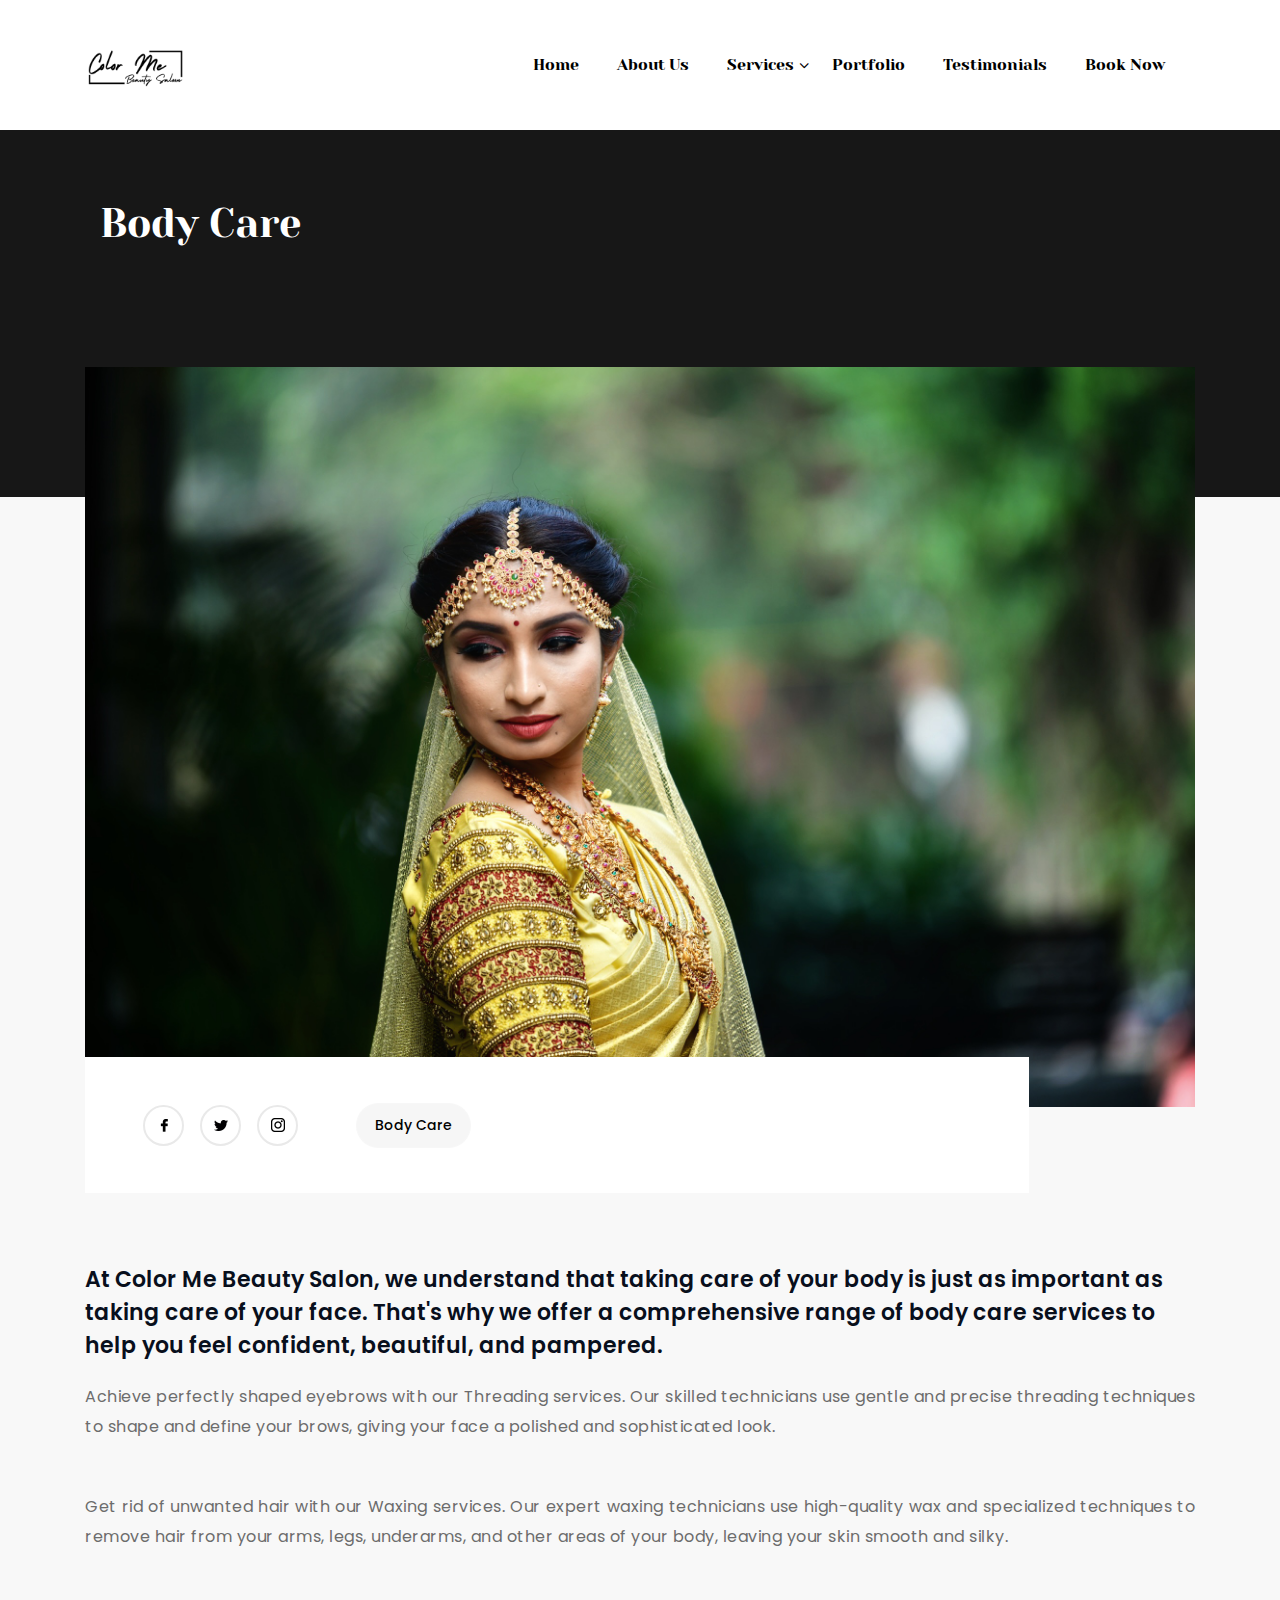
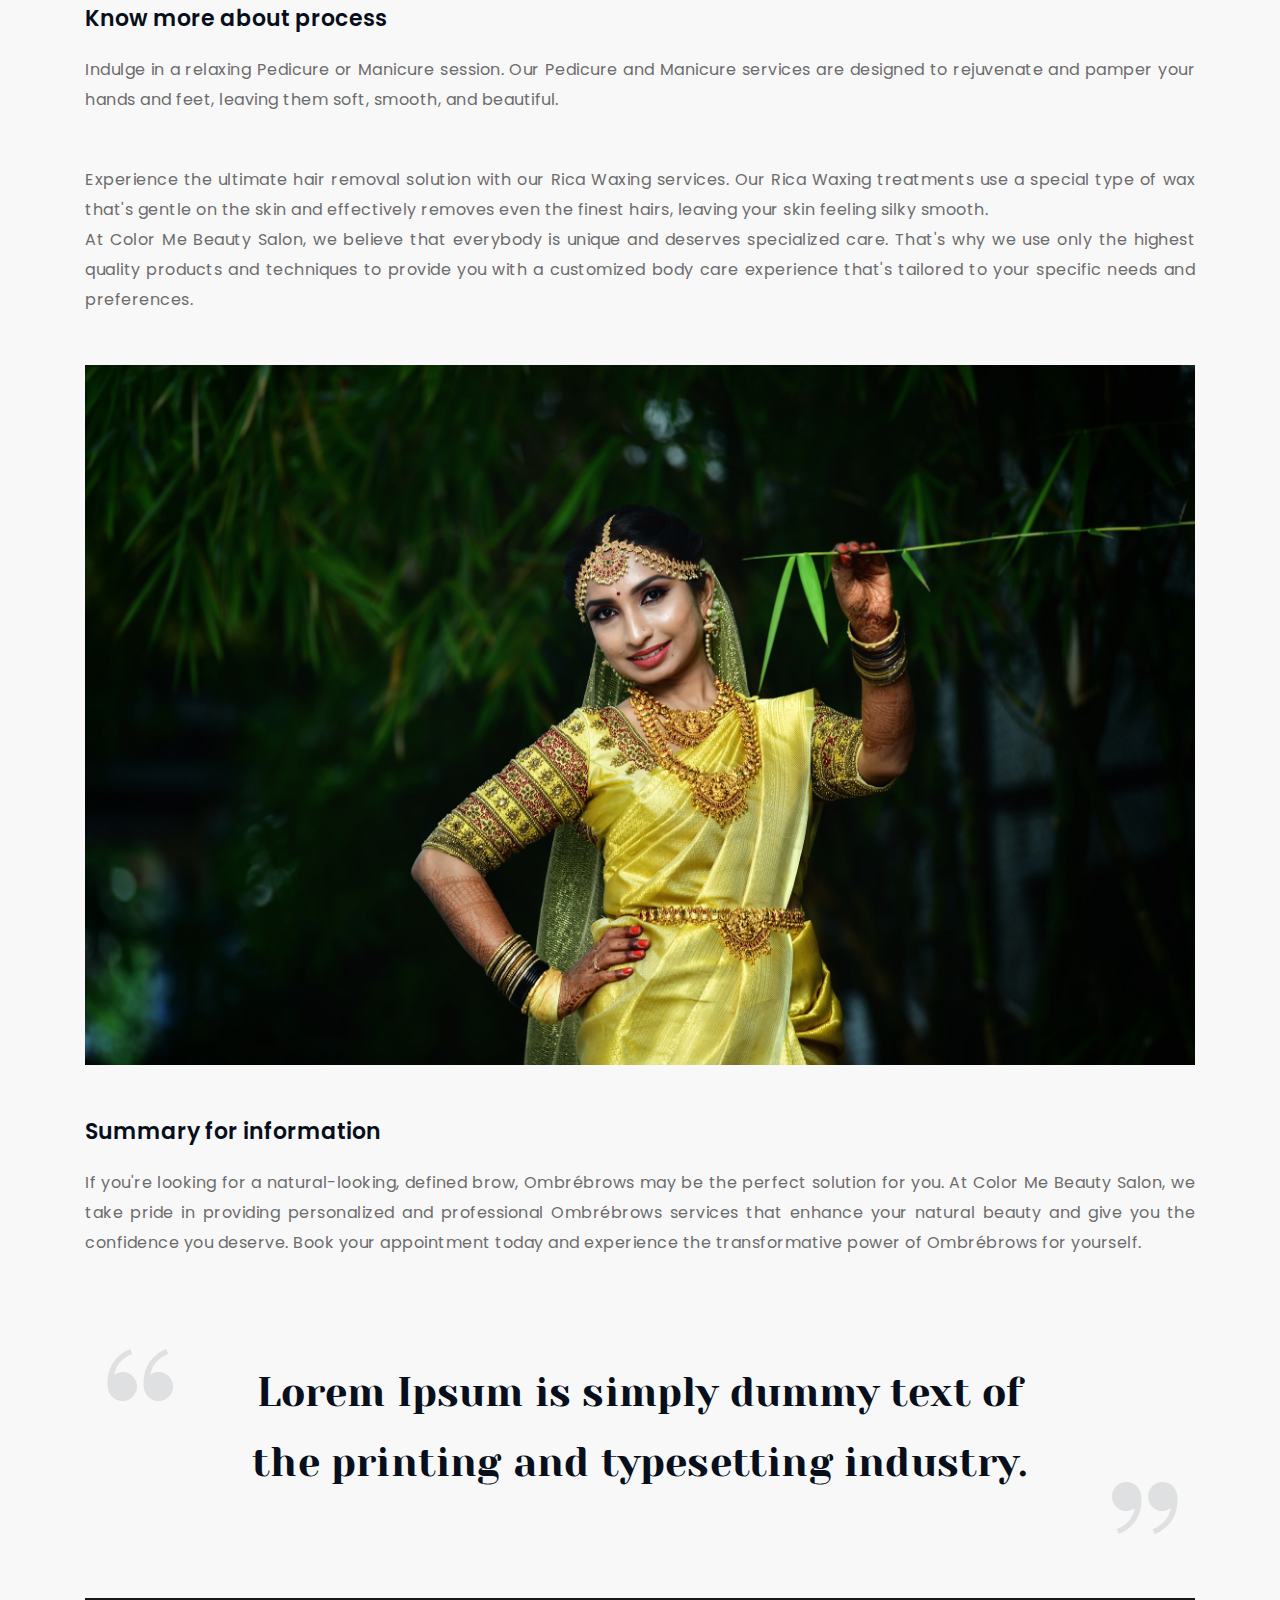
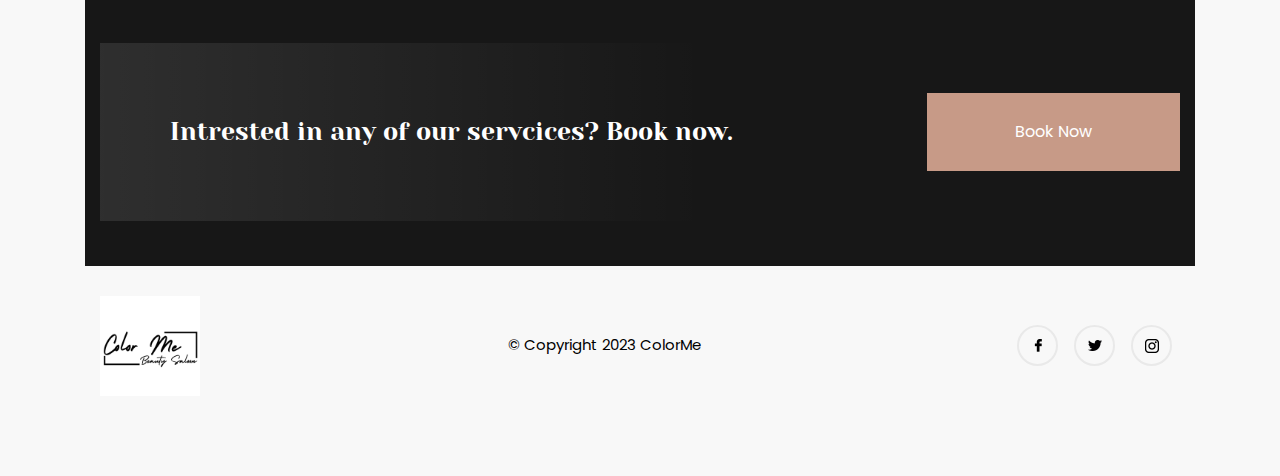
==== commit 16cd7f8f: "c" ====
--- a/Body Care.html
+++ b/Body Care.html
@@ -44,7 +44,7 @@
     <div class="loader">
         <div class="loader-inner">
             <img src="images/colorme.jpeg" alt="LOGO" class="logo-img" />
-            <img src="images/colorme.jpeg" alt="Loader GIF" class="loader-img" />
+
         </div>
     </div>
     <!-- Navigation Start -->
@@ -59,6 +59,9 @@
             <div class="collapse navbar-collapse" id="navigation">
                 <ul class="nav navbar-nav pull-lg-right ml-auto">
                     <li class="nav-item ">
+                        <a href="index.html" class="nav-link  page-scroll">Home</a>
+                    </li>
+                    <li class="nav-item ">
                         <a href="index.html#about" class="nav-link  page-scroll">About Us</a>
                     </li>
                     <li class="nav-item  sub-menu-parent">
@@ -118,7 +121,7 @@
             <div class="row">
                 <div class="blog-grid-card col-lg-12 col-md-12 col-sm-12 col-xs-12 d-flex justify-content-between flex-column">
                     <div class="blog-img">
-                        <img src="images/blog/blog-img1.jpg" alt="Blog Image" class="img-fluid" />
+                        <img src="images/Makeup /IMG_9919.JPG" alt="Blog Image" class="img-fluid" />
                     </div>
                     <div class="blog-inner d-flex align-items-center justify-content-between">
                         <!-- <div class="blog-profile d-flex align-items-center ">
@@ -183,7 +186,7 @@
                         to your specific needs and preferences.
                     </p>
                     <div class="blog-post__image">
-                        <a href="#"><img src="images/blog/img1.jpg" alt="Blog Post" class="img-fluid" /></a>
+                        <a href="#"><img src="images/Makeup /IMG_9918.JPG" alt="Blog Post" class="img-fluid" /></a>
                     </div>
                     <div class="blog-head">Summary for information
                     </div>
